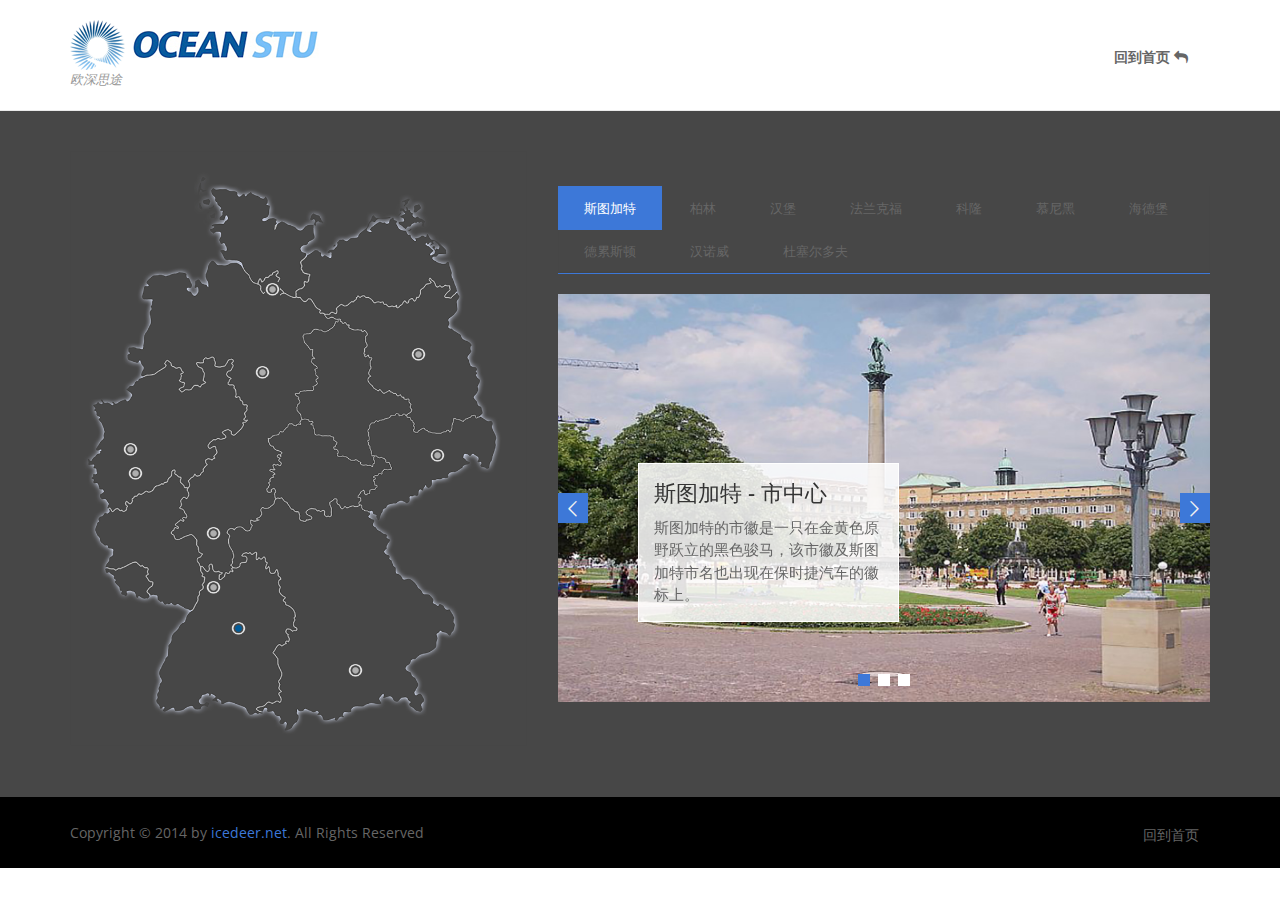
==== page-iceland.html @ 7af981dd "add italy and france" ====
<!DOCTYPE html>
<!--[if IE 9]> <html lang="en" class="ie9"> <![endif]-->
<!--[if !IE]><!-->
<html lang="en">
<!--<![endif]-->
	<head>
		<meta charset="utf-8">
		<title>欧深思途</title>
		<meta name="description" content="欧深思途">
		<meta name="author" content="Li, Yuan">

		<!-- Mobile Meta -->
		<meta name="viewport" content="width=device-width, initial-scale=1.0">

		<!-- Favicon -->
		<link rel="shortcut icon" href="images/favicon.ico">

		<!-- Web Fonts -->
		<link href='http://fonts.googleapis.com/css?family=Open+Sans:400italic,700italic,400,700,300&amp;subset=latin,latin-ext' rel='stylesheet' type='text/css'>
		<link href='http://fonts.googleapis.com/css?family=PT+Serif' rel='stylesheet' type='text/css'>

		<!-- Bootstrap core CSS -->
		<link href="bootstrap/css/bootstrap.css" rel="stylesheet">

		<!-- Font Awesome CSS -->
		<link href="fonts/font-awesome/css/font-awesome.css" rel="stylesheet">

		<!-- Fontello CSS -->
		<link href="fonts/fontello/css/fontello.css" rel="stylesheet">

		<!-- Plugins -->
		<link href="plugins/rs-plugin/css/settings.css" media="screen" rel="stylesheet">
		<link href="plugins/rs-plugin/css/extralayers.css" media="screen" rel="stylesheet">
		<link href="plugins/magnific-popup/magnific-popup.css" rel="stylesheet">
		<link href="css/animations.css" rel="stylesheet">
		<link href="plugins/owl-carousel/owl.carousel.css" rel="stylesheet">

		<!-- iDea core CSS file -->
		<link href="css/style.css" rel="stylesheet">

		<!-- Color Scheme (In order to change the color scheme, replace the red.css with the color scheme that you prefer)-->
		<link href="css/skins/blue.css" rel="stylesheet">

		<!-- Custom css --> 
		<link href="css/custom.css" rel="stylesheet">
	</head>

	<!-- body classes: 
			"boxed": boxed layout mode e.g. <body class="boxed">
			"pattern-1 ... pattern-9": background patterns for boxed layout mode e.g. <body class="boxed pattern-1"> 
	-->
	<body class="front">
		<!-- scrollToTop -->
		<!-- ================ -->
		<div class="scrollToTop"><i class="icon-up-open-big"></i></div>
		<!-- page wrapper start -->
		<!-- ================ -->
		<div class="page-wrapper">
			<!-- header start (remove fixed class from header in order to disable fixed navigation mode) -->
			<!-- ================ --> 
			<header class="header fixed clearfix">
				<div class="container">
					<div class="row">
						<div class="col-md-3">
							<!-- header-left start -->
							<!-- ================ -->
							<div class="header-left clearfix">
								<!-- logo -->
								<div class="logo">
									<a href="index.html"><img id="logo" src="images/logo.png" alt="iDea"></a>
								</div>
								<!-- name-and-slogan -->
								<div class="site-slogan">
									欧深思途
								</div>
							</div>
							<!-- header-left end -->
						</div>
						<div class="col-md-9">
							<!-- header-right start -->
							<!-- ================ -->
							<div class="header-right clearfix">
								<!-- main-navigation start -->
								<!-- ================ -->
								<div class="main-navigation animated">
									<!-- navbar start -->
									<!-- ================ -->
									<nav class="navbar navbar-default" role="navigation">
										<div class="container-fluid">
											<!-- Toggle get grouped for better mobile display -->
											<div class="navbar-header">
												<button type="button" class="navbar-toggle" data-toggle="collapse" data-target="#navbar-collapse-1">
													<span class="sr-only">Toggle navigation</span>
													<span class="icon-bar"></span>
													<span class="icon-bar"></span>
													<span class="icon-bar"></span>
												</button>
											</div>
											<!-- Collect the nav links, forms, and other content for toggling -->
											<div class="collapse navbar-collapse scrollspy smooth-scroll" id="navbar-collapse-1">
												<ul class="nav navbar-nav navbar-right">
													<li><a href="index.html">回到首页 <i class="fa fa-mail-reply"></i></a></li>
												</ul>
											</div>
										</div>
									</nav>
									<!-- navbar end -->
								</div>
								<!-- main-navigation end -->
							</div>
							<!-- header-right end -->
						</div>
					</div>
				</div>
			</header>

			<section class="main-container second-page-body">
				<div class="container">
					<div class="row">

						<div class="main col-md-5">
							<div class="deutschland-map-container">
								<div class="stuttgart"><a href="#" data-toggle="tooltip" data-placement="right" title="斯图加特"><img src="images/point_gray.jpg"></a></div>
								<div class="berlin"><a href="#" data-toggle="tooltip" data-placement="right" title="柏林"><img src="images/point_gray.jpg"></a></div>
								<div class="hamburg"><a href="#" data-toggle="tooltip" data-placement="right" title="汉堡"><img src="images/point_gray.jpg"></a></div>
								<div class="frankfurt"><a href="#" data-toggle="tooltip" data-placement="right" title="法兰克福"><img src="images/point_gray.jpg"></a></div>
								<div class="koeln"><a href="#" data-toggle="tooltip" data-placement="right" title="科隆"><img src="images/point_gray.jpg"></a></div>
								<div class="muenchen"><a href="#" data-toggle="tooltip" data-placement="right" title="慕尼黑"><img src="images/point_gray.jpg"></a></div>
								<div class="heidelberg"><a href="#" data-toggle="tooltip" data-placement="right" title="海德堡"><img src="images/point_gray.jpg"></a></div>
								<div class="dresden"><a href="#" data-toggle="tooltip" data-placement="right" title="德累斯顿"><img src="images/point_gray.jpg"></a></div>
								<div class="hanover"><a href="#" data-toggle="tooltip" data-placement="right" title="汉诺威"><img src="images/point_gray.jpg"></a></div>
								<div class="duesseldorf"><a href="#" data-toggle="tooltip" data-placement="right" title="杜塞尔多夫"><img src="images/point_gray.jpg"></a></div>
								<img src="images/deutschland-background.png" alt="background"></img>
							</div>
						</div>

						<div class="main col-md-7">
						<!-- tabs start -->

							<div class="tabs-style-2 space-top">
								<!-- Nav tabs -->
								<ul class="nav nav-tabs" role="tablist" id="tab_list">
									<li class="active"><a href="#stuttgart_tab" role="tab" data-toggle="tab">斯图加特</a></li>
									<li><a href="#berlin_tab" role="tab" data-toggle="tab">柏林</a></li>
									<li><a href="#hamburg_tab" role="tab" data-toggle="tab">汉堡</a></li>
									<li><a href="#frankfurt_tab" role="tab" data-toggle="tab">法兰克福</a></li>
									<li><a href="#koeln_tab" role="tab" data-toggle="tab">科隆</a></li>
									<li><a href="#muenchen_tab" role="tab" data-toggle="tab">慕尼黑</a></li>
									<li><a href="#heidelberg_tab" role="tab" data-toggle="tab">海德堡</a></li>
									<li><a href="#dresden_tab" role="tab" data-toggle="tab">德累斯顿</a></li>
									<li><a href="#hanover_tab" role="tab" data-toggle="tab">汉诺威</a></li>
									<li><a href="#duesseldorf_tab" role="tab" data-toggle="tab">杜塞尔多夫</a></li>
								</ul>
								<!-- Tab panes -->
								<div class="tab-content">
									<div class="tab-pane fade in active" id="stuttgart_tab">
										<div class="owl-carousel content-slider-with-controls-autoplay">
											<div class="overlay-container">
												<img src="images/stuttgart1.jpg" alt="">
												<div class="caption">
													<h3 class="title">斯图加特 - 市中心</h3>
													斯图加特的市徽是一只在金黄色原野跃立的黑色骏马，该市徽及斯图加特市名也出现在保时捷汽车的徽标上。
												</div>
											</div>
											<div class="overlay-container">
												<img src="images/stuttgart2.jpg" alt="">
												<div class="caption">
													<h3 class="title">斯图加特 - 王宫广场</h3>
													斯图加特地区拥有德国范围内最密集的科学，理论，及调研机构。全德约11%的科研成果均出自这里，由此带来的利润每年达43亿欧元。共有6座夫琅禾费研究所、两座马克思-普朗克研究所、两座大学以及一座媒体学院等（斯图加特大学、霍恩海姆大学及斯图加特媒体学院），和别的科研机构坐落在这里。
												</div>
											</div>
											<div class="overlay-container">
												<img src="images/stuttgart3.jpg" alt="">
												<div class="caption">
													<h3 class="title">斯图加特 - 孤独宫殿</h3>
													斯图加特的文化生活很有名，特别是斯图加特国家剧院和州立绘画馆（Staatsgalerie）。斯图加特国家剧院包括一个歌剧院和3个小剧院，表演歌剧、芭蕾舞、话剧和音乐会。
												</div>
											</div>
										</div>
									</div>
									<div class="tab-pane fade" id="berlin_tab">
										<div class="owl-carousel content-slider-with-controls-autoplay">
											<div class="overlay-container">
												<img src="images/berlin1.jpg" alt="">
												<div class="caption">
													<h3 class="title">柏林 - 夏洛滕堡宫</h3>
													夏洛滕堡宫最初名为“Lietzenburg”，为意大利巴洛克式风格，由勃兰登堡选帝侯腓特烈三世的妻子索菲·夏洛特委托建筑师Arnold Nering设计。
												</div>
											</div>
											<div class="overlay-container">
												<img src="images/berlin2.jpg" alt="">
												<div class="caption">
													<h3 class="title">柏林 - 柏林大教堂</h3>
													柏林大教堂（德语：Berliner Dom）是德国柏林的一座基督教路德宗教堂，位于柏林市区博物馆岛的东部，曾是德意志帝国霍亨索伦王朝的宫廷教堂。
												</div>
											</div>
											<div class="overlay-container">
												<img src="images/berlin3.jpg" alt="">
												<div class="caption">
													<h3 class="title">柏林 - 德国国会大厦</h3>
													德国国会大厦 (官方名称为“帝国国会大厦大会场”，德语：Plenarbereich Reichstagsgebäude) 是位于德国首都柏林米特区的一座建筑。1894至1933年间首先是德意志帝国的帝国议会，后来在魏玛共和国时期是共和国议会的议会会址。
												</div>
											</div>
										</div>
									</div>
									<div class="tab-pane fade" id="hamburg_tab">
										<div class="owl-carousel content-slider-with-controls-autoplay">
											<div class="overlay-container">
												<img src="images/hamburg1.jpg" alt="">
												<div class="caption">
													<h3 class="title">汉堡</h3>
													汉堡位于易北河与比勒河的入海口处，距离北海有110多公里。这天然的港口延伸到整个宽阔的易北河，港口主要分布在南岸，对面是城区圣保利和阿通纳。
												</div>
											</div>
											<div class="overlay-container">
												<img src="images/hamburg2.jpg" alt="">
												<div class="caption">
													<h3 class="title">汉堡</h3>
													汉堡港是德国第一大港、欧洲第二大港。汉堡港的主要集装箱码头运营商为Eurogate与HHLA。
												</div>
											</div>
											<div class="overlay-container">
												<img src="images/hamburg3.jpg" alt="">
												<div class="caption">
													<h3 class="title">汉堡</h3>
													汉堡建筑主要使用砖作为基本材料，而今天则主要以钢和玻璃作为主要材料。经过第二次世界大战之后汉堡城市几乎化为废墟，虽然经历了战后几十年的城市建设，今天在汉堡仍然能够找到许多旧建筑的遗迹。
												</div>
											</div>
										</div>
									</div>
									<div class="tab-pane fade" id="frankfurt_tab">
										<div class="owl-carousel content-slider-with-controls-autoplay">
											<div class="overlay-container">
												<img src="images/frankfurt1.jpg" alt="">
												<div class="caption">
													<h3 class="title">法兰克福</h3>
													法兰克福（德语：Frankfurt），正式全名为美茵河畔法兰克福（Frankfurt am Main），以便与位于德国东部的奥得河畔法兰克福（Frankfurt an der Oder）区别。法兰克福位于德国西部的黑森州，是莱茵水系美茵河岸的大城，也是德国中部与西南各州人口最多的城市。
												</div>
											</div>
											<div class="overlay-container">
												<img src="images/frankfurt2.jpg" alt="">
												<div class="caption">
													<h3 class="title">法兰克福 - 大教堂</h3>
													法兰克福大教堂（或称皇帝大教堂），正式全称为“圣·巴尔多禄茂 - 皇帝大教堂”（德语：Kaiserdom St. Bartholomäus）是德国城市法兰克福最重要的天主教堂，兴建于1250到1514年间的墨洛温王朝时代，属于哥特式建筑风格。
												</div>
											</div>
											<div class="overlay-container">
												<img src="images/frankfurt3.jpg" alt="">
												<div class="caption">
													<h3 class="title">法兰克福 - 罗马广场</h3>
													罗马广场（Römerberg）是自中世纪以来法兰克福的市政厅广场，法兰克福老城的中心。位于美茵河铁桥以北，西侧为市政厅，南侧为老尼可拉教堂，东面200米外就是该市的发源地法兰克福主教座堂。
												</div>
											</div>
										</div>
									</div>
									<div class="tab-pane fade" id="koeln_tab">
										<div class="owl-carousel content-slider-with-controls-autoplay">
											<div class="overlay-container">
												<img src="images/koeln1.jpg" alt="">
												<div class="caption">
													<h3 class="title">科隆</h3>
													科隆（德语：Köln，1919年前德语也拼写为Cöln），是德国第四大城市，是北威州最大的城市，亦是德国内陆最重要的港口之一，莱茵地区的经济文化和历史中心。
												</div>
											</div>
											<div class="overlay-container">
												<img src="images/koeln2.jpg" alt="">
												<div class="caption">
													<h3 class="title">科隆</h3>
													科隆是德国最古老的大城市，它建城于罗马时代，当时的名字为“克劳蒂亚·阿格里皮娜的殖民地”（Colonia Claudia Ara Agrippinensium），这个名字来自于罗马皇后小阿格里皮娜，她是在莱茵河畔诞生的。公元50年当时的居民点被提升为城市，成为罗马帝国下日尔曼尼亚省的省会。
												</div>
											</div>
											<div class="overlay-container">
												<img src="images/koeln3.jpg" alt="">
												<div class="caption">
													<h3 class="title">科隆</h3>
													科隆主教座堂（Kölner Dom，全名Hohe Domkirche St. Peter und Maria），是位于德国科隆的一座天主教主教座堂，它是科隆市毫无争议的标志性建筑物。157米高的钟楼使得它成为德国第二（仅次于乌尔姆市的乌尔姆主教座堂）、世界第三高的教堂.
												</div>
											</div>
										</div>
									</div>
									<div class="tab-pane fade" id="muenchen_tab">
										<div class="owl-carousel content-slider-with-controls-autoplay">
											<div class="overlay-container">
												<img src="images/muenchen1.jpg" alt="">
												<div class="caption">
													<h3 class="title">慕尼黑</h3>
													慕尼黑（德文：München），也称明兴，是德国巴伐利亚州的首府。2010年人口为130万，是德国南部第一大城，全德国第三大城市（仅次于柏林和汉堡）；都会区人口达到270万。
												</div>
											</div>
											<div class="overlay-container">
												<img src="images/muenchen2.jpg" alt="">
												<div class="caption">
													<h3 class="title">慕尼黑</h3>
													慕尼黑在所有德国城市中经济实力最为强大，在德国的3个百万以上人口城市中失业率最低（5.6 %，另2个城市是柏林和汉堡）。该市也是德国南部的经济中心
												</div>
											</div>
											<div class="overlay-container">
												<img src="images/muenchen3.jpg" alt="">
												<div class="caption">
													<h3 class="title">慕尼黑</h3>
													慕尼黑是欧洲主要的文化中心之一，也是理查德·施特劳斯、卡尔·奥尔夫等许多杰出作曲家活动的领地。
												</div>
											</div>
										</div>
									</div>
									<div class="tab-pane fade" id="heidelberg_tab">
										<div class="owl-carousel content-slider-with-controls-autoplay">
											<div class="overlay-container">
												<img src="images/heidelberg1.jpg" alt="">
												<div class="caption">
													<h3 class="title">海德堡</h3>
													海德堡（Heidelberg）是德国巴登-符腾堡州的城市，位于斯图加特和法兰克福之间。2002年城市方圆109平方千米内有人口140,000。
												</div>
											</div>
											<div class="overlay-container">
												<img src="images/heidelberg2.jpg" alt="">
												<div class="caption">
													<h3 class="title">海德堡</h3>
													海德堡是一个充满活力的传统和现代混合体。过去它曾是科学和艺术的中心，如今的海德堡延续传统，在城市内和城市附近建有许多研究中心。
												</div>
											</div>
										</div>
									</div>
									<div class="tab-pane fade" id="dresden_tab">
										<div class="owl-carousel content-slider-with-controls-autoplay">
											<div class="overlay-container">
												<img src="images/dresden1.jpg" alt="">
												<div class="caption">
													<h3 class="title">德累斯顿</h3>
													德累斯顿（德语：Dresden；意为河边森林的人们，是德国萨克森自由州的首府，德国东部重要的文化、政治和经济中心。它位于德国的东南方，易北河谷地，南面离捷克边界仅30公里，距捷克首都布拉格150公里，北面距离德国首都柏林200公里，离西北方萨克森州另一个大城市莱比锡100公里。
												</div>
											</div>
											<div class="overlay-container">
												<img src="images/dresden2.jpg" alt="">
												<div class="caption">
													<h3 class="title">德累斯顿</h3>
													由于地处狭窄的河谷，德累斯顿的气候类似于德国南部，比德国东部大部分地方温暖。2002年德累斯顿列为欧洲绿化最好的大城市：三分之一地区被森林覆盖。“大花园”（Großer Garten）是该市最大的城市公园。
												</div>
											</div>
											<div class="overlay-container">
												<img src="images/dresden3.jpg" alt="">
												<div class="caption">
													<h3 class="title">德累斯顿</h3>
													历史上曾经有60年的时间，德累斯顿都会区（含附近郊区）是仅次于柏林、汉堡和科隆的德国第四大都市区。
												</div>
											</div>
										</div>
									</div>
									<div class="tab-pane fade" id="hanover_tab">
										<div class="owl-carousel content-slider-with-controls-autoplay">
											<div class="overlay-container">
												<img src="images/hanover1.jpg" alt="">
												<div class="caption">
													<h3 class="title">汉诺威</h3>
													汉诺威（德语：Hannover）位于莱纳河畔，德国下萨克森州的首府，位于北德平原和中德山地的相交处，既处于德国南北和东西铁路干线的交叉口，又濒临中德运河，是个水陆辐辏的交通枢纽。汉诺威是工业制造业高度发达的城市，是德国的汽车、机械、电子等产业中心。
												</div>
											</div>
										</div>
									</div>
									<div class="tab-pane fade" id="duesseldorf_tab">
										<div class="owl-carousel content-slider-with-controls-autoplay">
											<div class="overlay-container">
												<img src="images/duesseldorf1.jpg" alt="">
												<div class="caption">
													<h3 class="title">杜塞尔多夫</h3>
													杜塞尔多夫（德语：Düsseldorf），是德国北莱茵-威斯特法伦州首府，位于莱茵河畔。杜塞尔多夫市区人口约58万人，是德国广告、服装和通讯业的重要城市。
												</div>
											</div>
											<div class="overlay-container">
												<img src="images/duesseldorf2.jpg" alt="">
												<div class="caption">
													<h3 class="title">杜塞尔多夫</h3>
													杜塞尔多夫是德国重要的广告、服装和通讯业中心。德国四大通讯公司中，沃达丰和E-Plus都位于杜塞尔多夫，导致杜塞尔多夫于德国手机市场居于领导地位。
												</div>
											</div>
											<div class="overlay-container">
												<img src="images/duesseldorf3.jpg" alt="">
												<div class="caption">
													<h3 class="title">杜塞尔多夫</h3>
													当罗马帝国正向整个欧洲巩固其地位之时，一些日耳曼族群定居在莱茵河东岸沼泽之地[9]。到了七至八世纪时，已经有耕作和捕鱼为生的部落在杜塞尔河流入莱茵河之处出现，杜塞尔多夫就此开始发展。
												</div>
											</div>
										</div>
									</div>
								</div>
							</div>
							<!-- tabs end -->
							
						</div>
					</div>
				</div>
			</section>
			<!-- header end -->
			
			<footer>
				<!-- .subfooter start -->
				<!-- ================ -->
				<div class="subfooter">
					<div class="container">
						<div class="row">
							<div class="col-md-6">
								<p>Copyright © 2014 by <a target="_blank" href="http://www.icedeer.net">icedeer.net</a>. All Rights Reserved</p>
							</div>
							<div class="col-md-6">
								<nav class="navbar navbar-default" role="navigation">
									<!-- Toggle get grouped for better mobile display -->
									<div class="navbar-header">
										<button type="button" class="navbar-toggle" data-toggle="collapse" data-target="#navbar-collapse-2">
											<span class="sr-only">Toggle navigation</span>
											<span class="icon-bar"></span>
											<span class="icon-bar"></span>
											<span class="icon-bar"></span>
										</button>
									</div>   
									<div class="collapse navbar-collapse" id="navbar-collapse-2">
										<ul class="nav navbar-nav">
											<li><a href="index.html">回到首页</a></li>
										</ul>
									</div>
								</nav>
							</div>
						</div>
					</div>
				</div>
				<!-- .subfooter end -->

			</footer>
			<!-- footer end -->
		</div>
		<!-- page-wrapper end -->

		<!-- JavaScript files placed at the end of the document so the pages load faster
		================================================== -->
		<!-- Jquery and Bootstap core js files -->
		<script type="text/javascript" src="plugins/jquery.min.js"></script>
		<script type="text/javascript" src="plugins/jquery.transit.min.js"></script>
		<script type="text/javascript" src="bootstrap/js/bootstrap.min.js"></script>

		<!-- Modernizr javascript -->
		<script type="text/javascript" src="plugins/modernizr.js"></script>

		<!-- jQuery REVOLUTION Slider  -->
		<script type="text/javascript" src="plugins/rs-plugin/js/jquery.themepunch.tools.min.js"></script>
		<script type="text/javascript" src="plugins/rs-plugin/js/jquery.themepunch.revolution.min.js"></script>

		<!-- Isotope javascript -->
		<script type="text/javascript" src="plugins/isotope/isotope.pkgd.min.js"></script>

		<!-- Owl carousel javascript -->
		<script type="text/javascript" src="plugins/owl-carousel/owl.carousel.js"></script>

		<!-- Magnific Popup javascript -->
		<script type="text/javascript" src="plugins/magnific-popup/jquery.magnific-popup.min.js"></script>

		<!-- Appear javascript -->
		<script type="text/javascript" src="plugins/jquery.appear.js"></script>

		<!-- Count To javascript -->
		<script type="text/javascript" src="plugins/jquery.countTo.js"></script>

		<!-- Parallax javascript -->
		<script src="plugins/jquery.parallax-1.1.3.js"></script>

		<!-- Contact form -->
		<script src="plugins/jquery.validate.js"></script>

		<!-- Initialization of Plugins -->
		<script type="text/javascript" src="js/template.js"></script>

		<!-- Custom Scripts -->
		<script type="text/javascript" src="js/custom_second.js"></script>

	</body>
</html>
---- fonts/fontello/css/fontello.css ----
@font-face {
  font-family: 'fontello';
  src: url('../font/fontello.eot?705405');
  src: url('../font/fontello.eot?705405#iefix') format('embedded-opentype'),
       url('../font/fontello.woff?705405') format('woff'),
       url('../font/fontello.ttf?705405') format('truetype'),
       url('../font/fontello.svg?705405#fontello') format('svg');
  font-weight: normal;
  font-style: normal;
}
/* Chrome hack: SVG is rendered more smooth in Windozze. 100% magic, uncomment if you need it. */
/* Note, that will break hinting! In other OS-es font will be not as sharp as it could be */
/*
@media screen and (-webkit-min-device-pixel-ratio:0) {
  @font-face {
    font-family: 'fontello';
    src: url('../font/fontello.svg?705405#fontello') format('svg');
  }
}
*/
 
 [class^="icon-"]:before, [class*=" icon-"]:before {
  font-family: "fontello";
  font-style: normal;
  font-weight: normal;
  speak: none;
 
  display: inline-block;
  text-decoration: inherit;
  width: 1em;
  margin-right: .2em;
  text-align: center;
  /* opacity: .8; */
 
  /* For safety - reset parent styles, that can break glyph codes*/
  font-variant: normal;
  text-transform: none;
     
  /* fix buttons height, for twitter bootstrap */
  line-height: 1em;
 
  /* Animation center compensation - margins should be symmetric */
  /* remove if not needed */
  margin-left: .2em;
 
  /* you can be more comfortable with increased icons size */
  /* font-size: 120%; */
 
  /* Uncomment for 3D effect */
  /* text-shadow: 1px 1px 1px rgba(127, 127, 127, 0.3); */
}
 
.icon-note:before { content: '\e800'; } /* '' */
.icon-note-beamed:before { content: '\e801'; } /* '' */
.icon-music:before { content: '\e802'; } /* '' */
.icon-left-open-mini:before { content: '\e803'; } /* '' */
.icon-search:before { content: '\e804'; } /* '' */
.icon-flashlight:before { content: '\e805'; } /* '' */
.icon-mail:before { content: '\e806'; } /* '' */
.icon-heart:before { content: '\e807'; } /* '' */
.icon-heart-empty:before { content: '\e808'; } /* '' */
.icon-star:before { content: '\e809'; } /* '' */
.icon-star-empty:before { content: '\e80a'; } /* '' */
.icon-user:before { content: '\e80b'; } /* '' */
.icon-users:before { content: '\e80c'; } /* '' */
.icon-user-add:before { content: '\e80d'; } /* '' */
.icon-video:before { content: '\e80e'; } /* '' */
.icon-picture:before { content: '\e80f'; } /* '' */
.icon-camera:before { content: '\e810'; } /* '' */
.icon-layout:before { content: '\e811'; } /* '' */
.icon-menu:before { content: '\e812'; } /* '' */
.icon-check:before { content: '\e813'; } /* '' */
.icon-cancel:before { content: '\e814'; } /* '' */
.icon-cancel-circled:before { content: '\e815'; } /* '' */
.icon-cancel-squared:before { content: '\e816'; } /* '' */
.icon-plus:before { content: '\e817'; } /* '' */
.icon-plus-circled:before { content: '\e818'; } /* '' */
.icon-plus-squared:before { content: '\e819'; } /* '' */
.icon-minus:before { content: '\e81a'; } /* '' */
.icon-minus-circled:before { content: '\e81b'; } /* '' */
.icon-minus-squared:before { content: '\e81c'; } /* '' */
.icon-help:before { content: '\e81d'; } /* '' */
.icon-help-circled:before { content: '\e81e'; } /* '' */
.icon-info:before { content: '\e81f'; } /* '' */
.icon-info-circled:before { content: '\e820'; } /* '' */
.icon-back:before { content: '\e821'; } /* '' */
.icon-home:before { content: '\e822'; } /* '' */
.icon-link:before { content: '\e823'; } /* '' */
.icon-attach:before { content: '\e824'; } /* '' */
.icon-lock:before { content: '\e825'; } /* '' */
.icon-lock-open:before { content: '\e826'; } /* '' */
.icon-eye:before { content: '\e827'; } /* '' */
.icon-tag:before { content: '\e828'; } /* '' */
.icon-bookmark:before { content: '\e829'; } /* '' */
.icon-bookmarks:before { content: '\e82a'; } /* '' */
.icon-flag:before { content: '\e82b'; } /* '' */
.icon-thumbs-up:before { content: '\e82c'; } /* '' */
.icon-thumbs-down:before { content: '\e82d'; } /* '' */
.icon-download:before { content: '\e82e'; } /* '' */
.icon-upload:before { content: '\e82f'; } /* '' */
.icon-upload-cloud:before { content: '\e830'; } /* '' */
.icon-reply:before { content: '\e831'; } /* '' */
.icon-reply-all:before { content: '\e832'; } /* '' */
.icon-forward:before { content: '\e833'; } /* '' */
.icon-quote:before { content: '\e834'; } /* '' */
.icon-code:before { content: '\e835'; } /* '' */
.icon-export:before { content: '\e836'; } /* '' */
.icon-pencil:before { content: '\e837'; } /* '' */
.icon-feather:before { content: '\e838'; } /* '' */
.icon-print:before { content: '\e839'; } /* '' */
.icon-retweet:before { content: '\e83a'; } /* '' */
.icon-keyboard:before { content: '\e83b'; } /* '' */
.icon-comment:before { content: '\e83c'; } /* '' */
.icon-chat:before { content: '\e83d'; } /* '' */
.icon-bell:before { content: '\e83e'; } /* '' */
.icon-attention:before { content: '\e83f'; } /* '' */
.icon-alert:before { content: '\e840'; } /* '' */
.icon-vcard:before { content: '\e841'; } /* '' */
.icon-address:before { content: '\e842'; } /* '' */
.icon-location:before { content: '\e843'; } /* '' */
.icon-map:before { content: '\e844'; } /* '' */
.icon-direction:before { content: '\e845'; } /* '' */
.icon-compass:before { content: '\e846'; } /* '' */
.icon-cup:before { content: '\e847'; } /* '' */
.icon-trash:before { content: '\e848'; } /* '' */
.icon-doc:before { content: '\e849'; } /* '' */
.icon-docs:before { content: '\e84a'; } /* '' */
.icon-doc-landscape:before { content: '\e84b'; } /* '' */
.icon-doc-text:before { content: '\e84c'; } /* '' */
.icon-doc-text-inv:before { content: '\e84d'; } /* '' */
.icon-newspaper:before { content: '\e84e'; } /* '' */
.icon-book-open:before { content: '\e84f'; } /* '' */
.icon-book:before { content: '\e850'; } /* '' */
.icon-folder:before { content: '\e851'; } /* '' */
.icon-archive:before { content: '\e852'; } /* '' */
.icon-box:before { content: '\e853'; } /* '' */
.icon-rss:before { content: '\e854'; } /* '' */
.icon-phone:before { content: '\e855'; } /* '' */
.icon-cog:before { content: '\e856'; } /* '' */
.icon-tools:before { content: '\e857'; } /* '' */
.icon-share:before { content: '\e858'; } /* '' */
.icon-shareable:before { content: '\e859'; } /* '' */
.icon-basket:before { content: '\e85a'; } /* '' */
.icon-bag:before { content: '\e85b'; } /* '' */
.icon-calendar:before { content: '\e85c'; } /* '' */
.icon-login:before { content: '\e85d'; } /* '' */
.icon-logout:before { content: '\e85e'; } /* '' */
.icon-mic:before { content: '\e85f'; } /* '' */
.icon-mute:before { content: '\e860'; } /* '' */
.icon-sound:before { content: '\e861'; } /* '' */
.icon-volume:before { content: '\e862'; } /* '' */
.icon-clock:before { content: '\e863'; } /* '' */
.icon-hourglass:before { content: '\e864'; } /* '' */
.icon-lamp:before { content: '\e865'; } /* '' */
.icon-light-down:before { content: '\e866'; } /* '' */
.icon-light-up:before { content: '\e867'; } /* '' */
.icon-adjust:before { content: '\e868'; } /* '' */
.icon-block:before { content: '\e869'; } /* '' */
.icon-resize-full:before { content: '\e86a'; } /* '' */
.icon-resize-small:before { content: '\e86b'; } /* '' */
.icon-popup:before { content: '\e86c'; } /* '' */
.icon-publish:before { content: '\e86d'; } /* '' */
.icon-window:before { content: '\e86e'; } /* '' */
.icon-arrow-combo:before { content: '\e86f'; } /* '' */
.icon-down-circled:before { content: '\e870'; } /* '' */
.icon-left-circled:before { content: '\e871'; } /* '' */
.icon-right-circled:before { content: '\e872'; } /* '' */
.icon-up-circled:before { content: '\e873'; } /* '' */
.icon-down-open:before { content: '\e874'; } /* '' */
.icon-left-open:before { content: '\e875'; } /* '' */
.icon-right-open:before { content: '\e876'; } /* '' */
.icon-up-open:before { content: '\e877'; } /* '' */
.icon-down-open-mini:before { content: '\e878'; } /* '' */
.icon-right-open-mini:before { content: '\e879'; } /* '' */
.icon-up-open-mini:before { content: '\e87a'; } /* '' */
.icon-down-open-big:before { content: '\e87b'; } /* '' */
.icon-left-open-big:before { content: '\e87c'; } /* '' */
.icon-right-open-big:before { content: '\e87d'; } /* '' */
.icon-up-open-big:before { content: '\e87e'; } /* '' */
.icon-down:before { content: '\e87f'; } /* '' */
.icon-left:before { content: '\e880'; } /* '' */
.icon-right:before { content: '\e881'; } /* '' */
.icon-up:before { content: '\e882'; } /* '' */
.icon-down-dir:before { content: '\e883'; } /* '' */
.icon-left-dir:before { content: '\e884'; } /* '' */
.icon-right-dir:before { content: '\e885'; } /* '' */
.icon-up-dir:before { content: '\e886'; } /* '' */
.icon-down-bold:before { content: '\e887'; } /* '' */
.icon-left-bold:before { content: '\e888'; } /* '' */
.icon-right-bold:before { content: '\e889'; } /* '' */
.icon-up-bold:before { content: '\e88a'; } /* '' */
.icon-down-thin:before { content: '\e88b'; } /* '' */
.icon-left-thin:before { content: '\e88c'; } /* '' */
.icon-right-thin:before { content: '\e88d'; } /* '' */
.icon-up-thin:before { content: '\e88e'; } /* '' */
.icon-ccw:before { content: '\e88f'; } /* '' */
.icon-cw:before { content: '\e890'; } /* '' */
.icon-arrows-ccw:before { content: '\e891'; } /* '' */
.icon-level-down:before { content: '\e892'; } /* '' */
.icon-level-up:before { content: '\e893'; } /* '' */
.icon-shuffle:before { content: '\e894'; } /* '' */
.icon-loop:before { content: '\e895'; } /* '' */
.icon-switch:before { content: '\e896'; } /* '' */
.icon-play:before { content: '\e897'; } /* '' */
.icon-stop:before { content: '\e898'; } /* '' */
.icon-pause:before { content: '\e899'; } /* '' */
.icon-record:before { content: '\e89a'; } /* '' */
.icon-to-end:before { content: '\e89b'; } /* '' */
.icon-to-start:before { content: '\e89c'; } /* '' */
.icon-fast-forward:before { content: '\e89d'; } /* '' */
.icon-fast-backward:before { content: '\e89e'; } /* '' */
.icon-progress-0:before { content: '\e89f'; } /* '' */
.icon-progress-1:before { content: '\e8a0'; } /* '' */
.icon-progress-2:before { content: '\e8a1'; } /* '' */
.icon-progress-3:before { content: '\e8a2'; } /* '' */
.icon-target:before { content: '\e8a3'; } /* '' */
.icon-palette:before { content: '\e8a4'; } /* '' */
.icon-list:before { content: '\e8a5'; } /* '' */
.icon-list-add:before { content: '\e8a6'; } /* '' */
.icon-signal:before { content: '\e8a7'; } /* '' */
.icon-trophy:before { content: '\e8a8'; } /* '' */
.icon-battery:before { content: '\e8a9'; } /* '' */
.icon-back-in-time:before { content: '\e8aa'; } /* '' */
.icon-monitor:before { content: '\e8ab'; } /* '' */
.icon-mobile:before { content: '\e8ac'; } /* '' */
.icon-network:before { content: '\e8ad'; } /* '' */
.icon-cd:before { content: '\e8ae'; } /* '' */
.icon-inbox:before { content: '\e8af'; } /* '' */
.icon-install:before { content: '\e8b0'; } /* '' */
.icon-globe:before { content: '\e8b1'; } /* '' */
.icon-cloud:before { content: '\e8b2'; } /* '' */
.icon-cloud-thunder:before { content: '\e8b3'; } /* '' */
.icon-flash:before { content: '\e8b4'; } /* '' */
.icon-moon:before { content: '\e8b5'; } /* '' */
.icon-flight:before { content: '\e8b6'; } /* '' */
.icon-paper-plane:before { content: '\e8b7'; } /* '' */
.icon-leaf:before { content: '\e8b8'; } /* '' */
.icon-lifebuoy:before { content: '\e8b9'; } /* '' */
.icon-mouse:before { content: '\e8ba'; } /* '' */
.icon-briefcase:before { content: '\e8bb'; } /* '' */
.icon-suitcase:before { content: '\e8bc'; } /* '' */
.icon-dot:before { content: '\e8bd'; } /* '' */
.icon-dot-2:before { content: '\e8be'; } /* '' */
.icon-dot-3:before { content: '\e8bf'; } /* '' */
.icon-brush:before { content: '\e8c0'; } /* '' */
.icon-magnet:before { content: '\e8c1'; } /* '' */
.icon-infinity:before { content: '\e8c2'; } /* '' */
.icon-erase:before { content: '\e8c3'; } /* '' */
.icon-chart-pie:before { content: '\e8c4'; } /* '' */
.icon-chart-line:before { content: '\e8c5'; } /* '' */
.icon-chart-bar:before { content: '\e8c6'; } /* '' */
.icon-chart-area:before { content: '\e8c7'; } /* '' */
.icon-tape:before { content: '\e8c8'; } /* '' */
.icon-graduation-cap:before { content: '\e8c9'; } /* '' */
.icon-language:before { content: '\e8ca'; } /* '' */
.icon-ticket:before { content: '\e8cb'; } /* '' */
.icon-water:before { content: '\e8cc'; } /* '' */
.icon-droplet:before { content: '\e8cd'; } /* '' */
.icon-air:before { content: '\e8ce'; } /* '' */
.icon-credit-card:before { content: '\e8cf'; } /* '' */
.icon-floppy:before { content: '\e8d0'; } /* '' */
.icon-clipboard:before { content: '\e8d1'; } /* '' */
.icon-megaphone:before { content: '\e8d2'; } /* '' */
.icon-database:before { content: '\e8d3'; } /* '' */
.icon-drive:before { content: '\e8d4'; } /* '' */
.icon-bucket:before { content: '\e8d5'; } /* '' */
.icon-thermometer:before { content: '\e8d6'; } /* '' */
.icon-key:before { content: '\e8d7'; } /* '' */
.icon-flow-cascade:before { content: '\e8d8'; } /* '' */
.icon-flow-branch:before { content: '\e8d9'; } /* '' */
.icon-flow-tree:before { content: '\e8da'; } /* '' */
.icon-flow-line:before { content: '\e8db'; } /* '' */
.icon-flow-parallel:before { content: '\e8dc'; } /* '' */
.icon-rocket:before { content: '\e8dd'; } /* '' */
.icon-gauge:before { content: '\e8de'; } /* '' */
.icon-traffic-cone:before { content: '\e8df'; } /* '' */
.icon-cc:before { content: '\e8e0'; } /* '' */
.icon-cc-by:before { content: '\e8e1'; } /* '' */
.icon-cc-nc:before { content: '\e8e2'; } /* '' */
.icon-cc-nc-eu:before { content: '\e8e3'; } /* '' */
.icon-cc-nc-jp:before { content: '\e8e4'; } /* '' */
.icon-cc-sa:before { content: '\e8e5'; } /* '' */
.icon-cc-nd:before { content: '\e8e6'; } /* '' */
.icon-cc-pd:before { content: '\e8e7'; } /* '' */
.icon-cc-zero:before { content: '\e8e8'; } /* '' */
.icon-cc-share:before { content: '\e8e9'; } /* '' */
.icon-cc-remix:before { content: '\e8ea'; } /* '' */
.icon-github:before { content: '\e8eb'; } /* '' */
.icon-github-circled:before { content: '\e8ec'; } /* '' */
.icon-flickr:before { content: '\e8ed'; } /* '' */
.icon-flickr-circled:before { content: '\e8ee'; } /* '' */
.icon-vimeo:before { content: '\e8ef'; } /* '' */
.icon-vimeo-circled:before { content: '\e8f0'; } /* '' */
.icon-twitter:before { content: '\e8f1'; } /* '' */
.icon-twitter-circled:before { content: '\e8f2'; } /* '' */
.icon-facebook:before { content: '\e8f3'; } /* '' */
.icon-facebook-circled:before { content: '\e8f4'; } /* '' */
.icon-facebook-squared:before { content: '\e8f5'; } /* '' */
.icon-gplus:before { content: '\e8f6'; } /* '' */
.icon-gplus-circled:before { content: '\e8f7'; } /* '' */
.icon-pinterest:before { content: '\e8f8'; } /* '' */
.icon-pinterest-circled:before { content: '\e8f9'; } /* '' */
.icon-tumblr:before { content: '\e8fa'; } /* '' */
.icon-tumblr-circled:before { content: '\e8fb'; } /* '' */
.icon-linkedin:before { content: '\e8fc'; } /* '' */
.icon-linkedin-circled:before { content: '\e8fd'; } /* '' */
.icon-dribbble:before { content: '\e8fe'; } /* '' */
.icon-dribbble-circled:before { content: '\e8ff'; } /* '' */
.icon-stumbleupon:before { content: '\e900'; } /* '' */
.icon-stumbleupon-circled:before { content: '\e901'; } /* '' */
.icon-lastfm:before { content: '\e902'; } /* '' */
.icon-lastfm-circled:before { content: '\e903'; } /* '' */
.icon-rdio:before { content: '\e904'; } /* '' */
.icon-rdio-circled:before { content: '\e905'; } /* '' */
.icon-spotify:before { content: '\e906'; } /* '' */
.icon-spotify-circled:before { content: '\e907'; } /* '' */
.icon-qq:before { content: '\e908'; } /* '' */
.icon-instagram:before { content: '\e909'; } /* '' */
.icon-dropbox:before { content: '\e90a'; } /* '' */
.icon-evernote:before { content: '\e90b'; } /* '' */
.icon-flattr:before { content: '\e90c'; } /* '' */
.icon-skype:before { content: '\e90d'; } /* '' */
.icon-skype-circled:before { content: '\e90e'; } /* '' */
.icon-renren:before { content: '\e90f'; } /* '' */
.icon-sina-weibo:before { content: '\e910'; } /* '' */
.icon-paypal:before { content: '\e911'; } /* '' */
.icon-picasa:before { content: '\e912'; } /* '' */
.icon-soundcloud:before { content: '\e913'; } /* '' */
.icon-mixi:before { content: '\e914'; } /* '' */
.icon-behance:before { content: '\e915'; } /* '' */
.icon-google-circles:before { content: '\e916'; } /* '' */
.icon-vkontakte:before { content: '\e917'; } /* '' */
.icon-smashing:before { content: '\e918'; } /* '' */
.icon-sweden:before { content: '\e919'; } /* '' */
.icon-db-shape:before { content: '\e91a'; } /* '' */
.icon-logo-db:before { content: '\e91b'; } /* '' */
---- plugins/rs-plugin/css/settings.css ----
/*-----------------------------------------------------------------------------

	-	Revolution Slider 4.1 Captions -

		Screen Stylesheet

version:   	1.4.5
date:      	27/11/13
author:		themepunch
email:     	info@themepunch.com
website:   	http://www.themepunch.com
-----------------------------------------------------------------------------*/



/*************************
	-	CAPTIONS	-
**************************/

.tp-static-layers	{	position:absolute; z-index:505; top:0px;left:0px}

.tp-hide-revslider,.tp-caption.tp-hidden-caption	{	visibility:hidden !important; display:none !important}


.tp-caption { z-index:1; white-space:nowrap}

.tp-caption-demo .tp-caption	{	position:relative !important; display:inline-block; margin-bottom:10px; margin-right:20px !important}


.tp-caption.whitedivider3px {

	color: #000000;
	text-shadow: none;
	background-color: rgb(255, 255, 255);
	background-color: rgba(255, 255, 255, 1);
	text-decoration: none;
	min-width: 408px;
	min-height: 3px;
	background-position: initial initial;
	background-repeat: initial initial;
	border-width: 0px;
	border-color: #000000;
	border-style: none;
}


.tp-caption.finewide_large_white {
color:#ffffff;
text-shadow:none;
font-size:60px;
line-height:60px;
font-weight:300;
font-family:"Open Sans", sans-serif;
background-color:transparent;
text-decoration:none;
text-transform:uppercase;
letter-spacing:8px;
border-width:0px;
border-color:rgb(0, 0, 0);
border-style:none;
}

.tp-caption.whitedivider3px {
color:#000000;
text-shadow:none;
background-color:rgb(255, 255, 255);
background-color:rgba(255, 255, 255, 1);
text-decoration:none;
font-size:0px;
line-height:0;
min-width:468px;
min-height:3px;
border-width:0px;
border-color:rgb(0, 0, 0);
border-style:none;
}

.tp-caption.finewide_medium_white {
color:#ffffff;
text-shadow:none;
font-size:37px;
line-height:37px;
font-weight:300;
font-family:"Open Sans", sans-serif;
background-color:transparent;
text-decoration:none;
text-transform:uppercase;
letter-spacing:5px;
border-width:0px;
border-color:rgb(0, 0, 0);
border-style:none;
}

.tp-caption.boldwide_small_white {
font-size:25px;
line-height:25px;
font-weight:800;
font-family:"Open Sans", sans-serif;
color:rgb(255, 255, 255);
text-decoration:none;
background-color:transparent;
text-shadow:none;
text-transform:uppercase;
letter-spacing:5px;
border-width:0px;
border-color:rgb(0, 0, 0);
border-style:none;
}

.tp-caption.whitedivider3px_vertical {
color:#000000;
text-shadow:none;
background-color:rgb(255, 255, 255);
background-color:rgba(255, 255, 255, 1);
text-decoration:none;
font-size:0px;
line-height:0;
min-width:3px;
min-height:130px;
border-width:0px;
border-color:rgb(0, 0, 0);
border-style:none;
}

.tp-caption.finewide_small_white {
color:#ffffff;
text-shadow:none;
font-size:25px;
line-height:25px;
font-weight:300;
font-family:"Open Sans", sans-serif;
background-color:transparent;
text-decoration:none;
text-transform:uppercase;
letter-spacing:5px;
border-width:0px;
border-color:rgb(0, 0, 0);
border-style:none;
}

.tp-caption.finewide_verysmall_white_mw {
font-size:13px;
line-height:25px;
font-weight:400;
font-family:"Open Sans", sans-serif;
color:#ffffff;
text-decoration:none;
background-color:transparent;
text-shadow:none;
text-transform:uppercase;
letter-spacing:5px;
max-width:470px;
white-space:normal !important;
border-width:0px;
border-color:rgb(0, 0, 0);
border-style:none;
}

.tp-caption.lightgrey_divider {
text-decoration:none;
background-color:rgb(235, 235, 235);
background-color:rgba(235, 235, 235, 1);
width:370px;
height:3px;
background-position:initial initial;
background-repeat:initial initial;
border-width:0px;
border-color:rgb(34, 34, 34);
border-style:none;
}

.tp-caption.finewide_large_white {
color: #FFF;
text-shadow: none;
font-size: 60px;
line-height: 60px;
font-weight: 300;
font-family: "Open Sans", sans-serif;
background-color: rgba(0, 0, 0, 0);
text-decoration: none;
text-transform: uppercase;
letter-spacing: 8px;
border-width: 0px;
border-color: #000;
border-style: none;
}

.tp-caption.finewide_medium_white {
color: #FFF;
text-shadow: none;
font-size: 34px;
line-height: 34px;
font-weight: 300;
font-family: "Open Sans", sans-serif;
background-color: rgba(0, 0, 0, 0);
text-decoration: none;
text-transform: uppercase;
letter-spacing: 5px;
border-width: 0px;
border-color: #000;
border-style: none;
}

.tp-caption.huge_red {
position:absolute;
color:rgb(223,75,107);
font-weight:400;
font-size:150px;
line-height:130px;
font-family: 'Oswald', sans-serif;
margin:0px;
border-width:0px;
border-style:none;
white-space:nowrap;
background-color:rgb(45,49,54);
padding:0px;
}

.tp-caption.middle_yellow {
position:absolute;
color:rgb(251,213,114);
font-weight:600;
font-size:50px;
line-height:50px;
font-family: 'Open Sans', sans-serif;
margin:0px;
border-width:0px;
border-style:none;
white-space:nowrap;
}

.tp-caption.huge_thin_yellow {
	position:absolute;
color:rgb(251,213,114);
font-weight:300;
font-size:90px;
line-height:90px;
font-family: 'Open Sans', sans-serif;
margin:0px;
letter-spacing: 20px;
border-width:0px;
border-style:none;
white-space:nowrap;
}

.tp-caption.big_dark {
position:absolute;
color:#333;
font-weight:700;
font-size:70px;
line-height:70px;
font-family:"Open Sans";
margin:0px;
border-width:0px;
border-style:none;
white-space:nowrap;
}

.tp-caption.medium_dark {
position:absolute;
color:#333;
font-weight:300;
font-size:40px;
line-height:40px;
font-family:"Open Sans";
margin:0px;
letter-spacing: 5px;
border-width:0px;
border-style:none;
white-space:nowrap;
}


.tp-caption.medium_grey {
position:absolute;
color:#fff;
text-shadow:0px 2px 5px rgba(0, 0, 0, 0.5);
font-weight:700;
font-size:20px;
line-height:20px;
font-family:Arial;
padding:2px 4px;
margin:0px;
border-width:0px;
border-style:none;
background-color:#888;
white-space:nowrap;
}

.tp-caption.small_text {
position:absolute;
color:#fff;
text-shadow:0px 2px 5px rgba(0, 0, 0, 0.5);
font-weight:700;
font-size:14px;
line-height:20px;
font-family:Arial;
margin:0px;
border-width:0px;
border-style:none;
white-space:nowrap;
}

.tp-caption.medium_text {
position:absolute;
color:#fff;
text-shadow:0px 2px 5px rgba(0, 0, 0, 0.5);
font-weight:700;
font-size:20px;
line-height:20px;
font-family:Arial;
margin:0px;
border-width:0px;
border-style:none;
white-space:nowrap;
}


.tp-caption.large_bold_white_25 {
font-size:55px;
line-height:65px;
font-weight:700;
font-family:"Open Sans";
color:#fff;
text-decoration:none;
background-color:transparent;
text-align:center;
text-shadow:#000 0px 5px 10px;
border-width:0px;
border-color:rgb(255, 255, 255);
border-style:none;
}

.tp-caption.medium_text_shadow {
font-size:25px;
line-height:25px;
font-weight:600;
font-family:"Open Sans";
color:#fff;
text-decoration:none;
background-color:transparent;
text-align:center;
text-shadow:#000 0px 5px 10px;
border-width:0px;
border-color:rgb(255, 255, 255);
border-style:none;
}

.tp-caption.large_text {
position:absolute;
color:#fff;
text-shadow:0px 2px 5px rgba(0, 0, 0, 0.5);
font-weight:700;
font-size:40px;
line-height:40px;
font-family:Arial;
margin:0px;
border-width:0px;
border-style:none;
white-space:nowrap;
}

.tp-caption.medium_bold_grey {
font-size:30px;
line-height:30px;
font-weight:800;
font-family:"Open Sans";
color:rgb(102, 102, 102);
text-decoration:none;
background-color:transparent;
text-shadow:none;
margin:0px;
padding:1px 4px 0px;
border-width:0px;
border-color:rgb(255, 214, 88);
border-style:none;
}

.tp-caption.very_large_text {
position:absolute;
color:#fff;
text-shadow:0px 2px 5px rgba(0, 0, 0, 0.5);
font-weight:700;
font-size:60px;
line-height:60px;
font-family:Arial;
margin:0px;
border-width:0px;
border-style:none;
white-space:nowrap;
letter-spacing:-2px;
}

.tp-caption.very_big_white {
position:absolute;
color:#fff;
text-shadow:none;
font-weight:800;
font-size:60px;
line-height:60px;
font-family:Arial;
margin:0px;
border-width:0px;
border-style:none;
white-space:nowrap;
padding:0px 4px;
padding-top:1px;
background-color:#000;
}

.tp-caption.very_big_black {
position:absolute;
color:#000;
text-shadow:none;
font-weight:700;
font-size:60px;
line-height:60px;
font-family:Arial;
margin:0px;
border-width:0px;
border-style:none;
white-space:nowrap;
padding:0px 4px;
padding-top:1px;
background-color:#fff;
}

.tp-caption.modern_medium_fat {
position:absolute;
color:#000;
text-shadow:none;
font-weight:800;
font-size:24px;
line-height:20px;
font-family:"Open Sans", sans-serif;
margin:0px;
border-width:0px;
border-style:none;
white-space:nowrap;
}

.tp-caption.modern_medium_fat_white {
position:absolute;
color:#fff;
text-shadow:none;
font-weight:800;
font-size:24px;
line-height:20px;
font-family:"Open Sans", sans-serif;
margin:0px;
border-width:0px;
border-style:none;
white-space:nowrap;
}

.tp-caption.modern_medium_light {
position:absolute;
color:#000;
text-shadow:none;
font-weight:300;
font-size:24px;
line-height:20px;
font-family:"Open Sans", sans-serif;
margin:0px;
border-width:0px;
border-style:none;
white-space:nowrap;
}

.tp-caption.modern_big_bluebg {
position:absolute;
color:#fff;
text-shadow:none;
font-weight:800;
font-size:30px;
line-height:36px;
font-family:"Open Sans", sans-serif;
padding:3px 10px;
margin:0px;
border-width:0px;
border-style:none;
background-color:#4e5b6c;
letter-spacing:0;
}

.tp-caption.modern_big_redbg {
position:absolute;
color:#fff;
text-shadow:none;
font-weight:300;
font-size:30px;
line-height:36px;
font-family:"Open Sans", sans-serif;
padding:3px 10px;
padding-top:1px;
margin:0px;
border-width:0px;
border-style:none;
background-color:#de543e;
letter-spacing:0;
}

.tp-caption.modern_small_text_dark {
position:absolute;
color:#555;
text-shadow:none;
font-size:14px;
line-height:22px;
font-family:Arial;
margin:0px;
border-width:0px;
border-style:none;
white-space:nowrap;
}

.tp-caption.boxshadow {
-moz-box-shadow:0px 0px 20px rgba(0, 0, 0, 0.5);
-webkit-box-shadow:0px 0px 20px rgba(0, 0, 0, 0.5);
box-shadow:0px 0px 20px rgba(0, 0, 0, 0.5);
}

.tp-caption.black {
color:#000;
text-shadow:none;
}

.tp-caption.noshadow {
text-shadow:none;
}

.tp-caption a {
color:#ff7302;
text-shadow:none;
-webkit-transition:all 0.2s ease-out;
-moz-transition:all 0.2s ease-out;
-o-transition:all 0.2s ease-out;
-ms-transition:all 0.2s ease-out;
}

.tp-caption a:hover {
color:#ffa902;
}

.tp-caption.thinheadline_dark {
position:absolute;
color:rgba(0,0,0,0.85);
text-shadow:none;
font-weight:300;
font-size:30px;
line-height:30px;
font-family:"Open Sans";
background-color:transparent;
}

.tp-caption.thintext_dark {
position:absolute;
color:rgba(0,0,0,0.85);
text-shadow:none;
font-weight:300;
font-size:16px;
line-height:26px;
font-family:"Open Sans";
background-color:transparent;
}

.tp-caption.medium_bg_red a {
	color: #fff;
    text-decoration: none;
}

.tp-caption.medium_bg_red a:hover {
	color: #fff;
    text-decoration: underline;
}

.tp-caption.smoothcircle {
font-size:30px;
line-height:75px;
font-weight:800;
font-family:"Open Sans";
color:rgb(255, 255, 255);
text-decoration:none;
background-color:rgb(0, 0, 0);
background-color:rgba(0, 0, 0, 0.498039);
padding:50px 25px;
text-align:center;
border-radius:500px 500px 500px 500px;
border-width:0px;
border-color:rgb(0, 0, 0);
border-style:none;
}

.tp-caption.largeblackbg {
font-size:50px;
line-height:70px;
font-weight:300;
font-family:"Open Sans";
color:rgb(255, 255, 255);
text-decoration:none;
background-color:rgb(0, 0, 0);
padding:0px 20px 5px;
text-shadow:none;
border-width:0px;
border-color:rgb(255, 255, 255);
border-style:none;
}

.tp-caption.largepinkbg {
position:absolute;
color:#fff;
text-shadow:none;
font-weight:300;
font-size:50px;
line-height:70px;
font-family:"Open Sans";
background-color:#db4360;
padding:0px 20px;
-webkit-border-radius:0px;
-moz-border-radius:0px;
border-radius:0px;
}

.tp-caption.largewhitebg {
position:absolute;
color:#000;
text-shadow:none;
font-weight:300;
font-size:50px;
line-height:70px;
font-family:"Open Sans";
background-color:#fff;
padding:0px 20px;
-webkit-border-radius:0px;
-moz-border-radius:0px;
border-radius:0px;
}

.tp-caption.largegreenbg {
position:absolute;
color:#fff;
text-shadow:none;
font-weight:300;
font-size:50px;
line-height:70px;
font-family:"Open Sans";
background-color:#67ae73;
padding:0px 20px;
-webkit-border-radius:0px;
-moz-border-radius:0px;
border-radius:0px;
}

.tp-caption.excerpt {
font-size:36px;
line-height:36px;
font-weight:700;
font-family:Arial;
color:#ffffff;
text-decoration:none;
background-color:rgba(0, 0, 0, 1);
text-shadow:none;
margin:0px;
letter-spacing:-1.5px;
padding:1px 4px 0px 4px;
width:150px;
white-space:normal !important;
height:auto;
border-width:0px;
border-color:rgb(255, 255, 255);
border-style:none;
}

.tp-caption.large_bold_grey {
font-size:60px;
line-height:60px;
font-weight:800;
font-family:"Open Sans";
color:rgb(102, 102, 102);
text-decoration:none;
background-color:transparent;
text-shadow:none;
margin:0px;
padding:1px 4px 0px;
border-width:0px;
border-color:rgb(255, 214, 88);
border-style:none;
}

.tp-caption.medium_thin_grey {
font-size:34px;
line-height:30px;
font-weight:300;
font-family:"Open Sans";
color:rgb(102, 102, 102);
text-decoration:none;
background-color:transparent;
padding:1px 4px 0px;
text-shadow:none;
margin:0px;
border-width:0px;
border-color:rgb(255, 214, 88);
border-style:none;
}

.tp-caption.small_thin_grey {
font-size:18px;
line-height:26px;
font-weight:300;
font-family:"Open Sans";
color:rgb(117, 117, 117);
text-decoration:none;
background-color:transparent;
padding:1px 4px 0px;
text-shadow:none;
margin:0px;
border-width:0px;
border-color:rgb(255, 214, 88);
border-style:none;
}

.tp-caption.lightgrey_divider {
text-decoration:none;
background-color:rgba(235, 235, 235, 1);
width:370px;
height:3px;
background-position:initial initial;
background-repeat:initial initial;
border-width:0px;
border-color:rgb(34, 34, 34);
border-style:none;
}

.tp-caption.large_bold_darkblue {
font-size:58px;
line-height:60px;
font-weight:800;
font-family:"Open Sans";
color:rgb(52, 73, 94);
text-decoration:none;
background-color:transparent;
border-width:0px;
border-color:rgb(255, 214, 88);
border-style:none;
}

.tp-caption.medium_bg_darkblue {
font-size:20px;
line-height:20px;
font-weight:800;
font-family:"Open Sans";
color:rgb(255, 255, 255);
text-decoration:none;
background-color:rgb(52, 73, 94);
padding:10px;
border-width:0px;
border-color:rgb(255, 214, 88);
border-style:none;
}

.tp-caption.medium_bold_red {
font-size:24px;
line-height:30px;
font-weight:800;
font-family:"Open Sans";
color:rgb(227, 58, 12);
text-decoration:none;
background-color:transparent;
padding:0px;
border-width:0px;
border-color:rgb(255, 214, 88);
border-style:none;
}

.tp-caption.medium_light_red {
font-size:21px;
line-height:26px;
font-weight:300;
font-family:"Open Sans";
color:rgb(227, 58, 12);
text-decoration:none;
background-color:transparent;
padding:0px;
border-width:0px;
border-color:rgb(255, 214, 88);
border-style:none;
}

.tp-caption.medium_bg_red {
font-size:20px;
line-height:20px;
font-weight:800;
font-family:"Open Sans";
color:rgb(255, 255, 255);
text-decoration:none;
background-color:rgb(227, 58, 12);
padding:10px;
border-width:0px;
border-color:rgb(255, 214, 88);
border-style:none;
}

.tp-caption.medium_bold_orange {
font-size:24px;
line-height:30px;
font-weight:800;
font-family:"Open Sans";
color:rgb(243, 156, 18);
text-decoration:none;
background-color:transparent;
border-width:0px;
border-color:rgb(255, 214, 88);
border-style:none;
}

.tp-caption.medium_bg_orange {
font-size:20px;
line-height:20px;
font-weight:800;
font-family:"Open Sans";
color:rgb(255, 255, 255);
text-decoration:none;
background-color:rgb(243, 156, 18);
padding:10px;
border-width:0px;
border-color:rgb(255, 214, 88);
border-style:none;
}

.tp-caption.grassfloor {
text-decoration:none;
background-color:rgba(160, 179, 151, 1);
width:4000px;
height:150px;
border-width:0px;
border-color:rgb(34, 34, 34);
border-style:none;
}

.tp-caption.large_bold_white {
font-size:58px;
line-height:60px;
font-weight:800;
font-family:"Open Sans";
color:rgb(255, 255, 255);
text-decoration:none;
background-color:transparent;
border-width:0px;
border-color:rgb(255, 214, 88);
border-style:none;
}

.tp-caption.medium_light_white {
font-size:30px;
line-height:36px;
font-weight:300;
font-family:"Open Sans";
color:rgb(255, 255, 255);
text-decoration:none;
background-color:transparent;
padding:0px;
border-width:0px;
border-color:rgb(255, 214, 88);
border-style:none;
}

.tp-caption.mediumlarge_light_white {
font-size:34px;
line-height:40px;
font-weight:300;
font-family:"Open Sans";
color:rgb(255, 255, 255);
text-decoration:none;
background-color:transparent;
padding:0px;
border-width:0px;
border-color:rgb(255, 214, 88);
border-style:none;
}

.tp-caption.mediumlarge_light_white_center {
font-size:34px;
line-height:40px;
font-weight:300;
font-family:"Open Sans";
color:#ffffff;
text-decoration:none;
background-color:transparent;
padding:0px 0px 0px 0px;
text-align:center;
border-width:0px;
border-color:rgb(255, 214, 88);
border-style:none;
}

.tp-caption.medium_bg_asbestos {
font-size:20px;
line-height:20px;
font-weight:800;
font-family:"Open Sans";
color:rgb(255, 255, 255);
text-decoration:none;
background-color:rgb(127, 140, 141);
padding:10px;
border-width:0px;
border-color:rgb(255, 214, 88);
border-style:none;
}

.tp-caption.medium_light_black {
font-size:30px;
line-height:36px;
font-weight:300;
font-family:"Open Sans";
color:rgb(0, 0, 0);
text-decoration:none;
background-color:transparent;
padding:0px;
border-width:0px;
border-color:rgb(255, 214, 88);
border-style:none;
}

.tp-caption.large_bold_black {
font-size:58px;
line-height:60px;
font-weight:800;
font-family:"Open Sans";
color:rgb(0, 0, 0);
text-decoration:none;
background-color:transparent;
border-width:0px;
border-color:rgb(255, 214, 88);
border-style:none;
}

.tp-caption.mediumlarge_light_darkblue {
font-size:34px;
line-height:40px;
font-weight:300;
font-family:"Open Sans";
color:rgb(52, 73, 94);
text-decoration:none;
background-color:transparent;
padding:0px;
border-width:0px;
border-color:rgb(255, 214, 88);
border-style:none;
}

.tp-caption.small_light_white {
font-size:17px;
line-height:28px;
font-weight:300;
font-family:"Open Sans";
color:rgb(255, 255, 255);
text-decoration:none;
background-color:transparent;
padding:0px;
border-width:0px;
border-color:rgb(255, 214, 88);
border-style:none;
}

.tp-caption.roundedimage {
border-width:0px;
border-color:rgb(34, 34, 34);
border-style:none;
}

.tp-caption.large_bg_black {
font-size:40px;
line-height:40px;
font-weight:800;
font-family:"Open Sans";
color:rgb(255, 255, 255);
text-decoration:none;
background-color:rgb(0, 0, 0);
padding:10px 20px 15px;
border-width:0px;
border-color:rgb(255, 214, 88);
border-style:none;
}

.tp-caption.mediumwhitebg {
font-size:30px;
line-height:30px;
font-weight:300;
font-family:"Open Sans";
color:rgb(0, 0, 0);
text-decoration:none;
background-color:rgb(255, 255, 255);
padding:5px 15px 10px;
text-shadow:none;
border-width:0px;
border-color:rgb(0, 0, 0);
border-style:none;
}

.tp-caption.medium_bg_orange_new1 {
font-size:20px;
line-height:20px;
font-weight:800;
font-family:"Open Sans";
color:rgb(255, 255, 255);
text-decoration:none;
background-color:rgb(243, 156, 18);
padding:10px;
border-width:0px;
border-color:rgb(255, 214, 88);
border-style:none;
}



.tp-caption.boxshadow{
		-moz-box-shadow: 0px 0px 20px rgba(0, 0, 0, 0.5);
		-webkit-box-shadow: 0px 0px 20px rgba(0, 0, 0, 0.5);
		box-shadow: 0px 0px 20px rgba(0, 0, 0, 0.5);
	}

.tp-caption.black{
		color: #000;
		text-shadow: none;
		font-weight: 300;
		font-size: 19px;
		line-height: 19px;
		font-family: 'Open Sans', sans;
	}

.tp-caption.noshadow {
		text-shadow: none;
	}


.tp_inner_padding	{	box-sizing:border-box;
						-webkit-box-sizing:border-box;
						-moz-box-sizing:border-box;
						max-height:none !important;	}


/*.tp-caption			{	transform:none !important}*/


/*********************************
	-	SPECIAL TP CAPTIONS -
**********************************/
.tp-caption .frontcorner		{
										width: 0;
										height: 0;
										border-left: 40px solid transparent;
										border-right: 0px solid transparent;
										border-top: 40px solid #00A8FF;
										position: absolute;left:-40px;top:0px;
									}

.tp-caption .backcorner		{
										width: 0;
										height: 0;
										border-left: 0px solid transparent;
										border-right: 40px solid transparent;
										border-bottom: 40px solid #00A8FF;
										position: absolute;right:0px;top:0px;
									}

.tp-caption .frontcornertop		{
										width: 0;
										height: 0;
										border-left: 40px solid transparent;
										border-right: 0px solid transparent;
										border-bottom: 40px solid #00A8FF;
										position: absolute;left:-40px;top:0px;
									}

.tp-caption .backcornertop		{
										width: 0;
										height: 0;
										border-left: 0px solid transparent;
										border-right: 40px solid transparent;
										border-top: 40px solid #00A8FF;
										position: absolute;right:0px;top:0px;
									}

/******************************
	-	BUTTONS	-
*******************************/

.tp-simpleresponsive .button				{	padding:6px 13px 5px; border-radius: 3px; -moz-border-radius: 3px; -webkit-border-radius: 3px; height:30px;
												cursor:pointer;
												color:#fff !important; text-shadow:0px 1px 1px rgba(0, 0, 0, 0.6) !important; font-size:15px; line-height:45px !important;
												background:url(../images/gradient/g30.png) repeat-x top; font-family: arial, sans-serif; font-weight: bold; letter-spacing: -1px;
											}

.tp-simpleresponsive  .button.big			{	color:#fff; text-shadow:0px 1px 1px rgba(0, 0, 0, 0.6); font-weight:bold; padding:9px 20px; font-size:19px;  line-height:57px !important; background:url(../images/gradient/g40.png) repeat-x top}


.tp-simpleresponsive  .purchase:hover,
.tp-simpleresponsive  .button:hover,
.tp-simpleresponsive  .button.big:hover		{	background-position:bottom, 15px 11px}



	@media only screen and (min-width: 768px) and (max-width: 959px) {

	 }



	@media only screen and (min-width: 480px) and (max-width: 767px) {
		.tp-simpleresponsive  .button	{	padding:4px 8px 3px; line-height:25px !important; font-size:11px !important;font-weight:normal;	}
		.tp-simpleresponsive  a.button { -webkit-transition: none; -moz-transition: none; -o-transition: none; -ms-transition: none;	 }


	}

    @media only screen and (min-width: 0px) and (max-width: 479px) {
		.tp-simpleresponsive  .button	{	padding:2px 5px 2px; line-height:20px !important; font-size:10px !important}
		.tp-simpleresponsive  a.button { -webkit-transition: none; -moz-transition: none; -o-transition: none; -ms-transition: none;	 }
	}





/*	BUTTON COLORS	*/



.tp-simpleresponsive  .button.green, .tp-simpleresponsive  .button:hover.green,
.tp-simpleresponsive  .purchase.green, .tp-simpleresponsive  .purchase:hover.green			{ background-color:#21a117; -webkit-box-shadow:  0px 3px 0px 0px #104d0b;        -moz-box-shadow:   0px 3px 0px 0px #104d0b;        box-shadow:   0px 3px 0px 0px #104d0b;  }


.tp-simpleresponsive  .button.blue, .tp-simpleresponsive  .button:hover.blue,
.tp-simpleresponsive  .purchase.blue, .tp-simpleresponsive  .purchase:hover.blue			{ background-color:#1d78cb; -webkit-box-shadow:  0px 3px 0px 0px #0f3e68;        -moz-box-shadow:   0px 3px 0px 0px #0f3e68;        box-shadow:   0px 3px 0px 0px #0f3e68}


.tp-simpleresponsive  .button.red, .tp-simpleresponsive  .button:hover.red,
.tp-simpleresponsive  .purchase.red, .tp-simpleresponsive  .purchase:hover.red				{ background-color:#cb1d1d; -webkit-box-shadow:  0px 3px 0px 0px #7c1212;        -moz-box-shadow:   0px 3px 0px 0px #7c1212;        box-shadow:   0px 3px 0px 0px #7c1212}

.tp-simpleresponsive  .button.orange, .tp-simpleresponsive  .button:hover.orange,
.tp-simpleresponsive  .purchase.orange, .tp-simpleresponsive  .purchase:hover.orange		{ background-color:#ff7700; -webkit-box-shadow:  0px 3px 0px 0px #a34c00;        -moz-box-shadow:   0px 3px 0px 0px #a34c00;        box-shadow:   0px 3px 0px 0px #a34c00}

.tp-simpleresponsive  .button.darkgrey, .tp-simpleresponsive  .button.grey,
.tp-simpleresponsive  .button:hover.darkgrey, .tp-simpleresponsive  .button:hover.grey,
.tp-simpleresponsive  .purchase.darkgrey, .tp-simpleresponsive  .purchase:hover.darkgrey	{ background-color:#555; -webkit-box-shadow:  0px 3px 0px 0px #222;        -moz-box-shadow:   0px 3px 0px 0px #222;        box-shadow:   0px 3px 0px 0px #222}

.tp-simpleresponsive  .button.lightgrey, .tp-simpleresponsive  .button:hover.lightgrey,
.tp-simpleresponsive  .purchase.lightgrey, .tp-simpleresponsive  .purchase:hover.lightgrey	{ background-color:#888; -webkit-box-shadow:  0px 3px 0px 0px #555;        -moz-box-shadow:   0px 3px 0px 0px #555;        box-shadow:   0px 3px 0px 0px #555}



/****************************************************************

	-	SET THE ANIMATION EVEN MORE SMOOTHER ON ANDROID   -

******************************************************************/

/*.tp-simpleresponsive				{	-webkit-perspective: 1500px;
										-moz-perspective: 1500px;
										-o-perspective: 1500px;
										-ms-perspective: 1500px;
										perspective: 1500px;
									}*/




/**********************************************
	-	FULLSCREEN AND FULLWIDHT CONTAINERS	-
**********************************************/

.fullscreen-container {
		width:100%;
		position:relative;
		padding:0;
}



.fullwidthbanner-container{
	width:100%;
	position:relative;
	padding:0;
	overflow:hidden;
}

.fullwidthbanner-container .fullwidthbanner{
	width:100%;
	position:relative;
}



/************************************************
	  - SOME CAPTION MODIFICATION AT START  -
*************************************************/
.tp-simpleresponsive .caption,
.tp-simpleresponsive .tp-caption {
	/*-ms-filter: "progid:DXImageTransform.Microsoft.Alpha(Opacity=0)";		-moz-opacity: 0;	-khtml-opacity: 0;	opacity: 0; */
	position:absolute;visibility: hidden;
	-webkit-font-smoothing: antialiased !important;
}


.tp-simpleresponsive img	{	max-width:none}



/******************************
	-	IE8 HACKS	-
*******************************/
.noFilterClass {
	filter:none !important;
}


/******************************
	-	SHADOWS		-
******************************/
.tp-bannershadow  {
		position:absolute;

		margin-left:auto;
		margin-right:auto;
		-moz-user-select: none;
        -khtml-user-select: none;
        -webkit-user-select: none;
        -o-user-select: none;
	}

.tp-bannershadow.tp-shadow1 {	background:url(../assets/shadow1.png) no-repeat; background-size:100% 100%; width:890px; height:60px; bottom:-60px}
.tp-bannershadow.tp-shadow2 {	background:url(../assets/shadow2.png) no-repeat; background-size:100% 100%; width:890px; height:60px;bottom:-60px}
.tp-bannershadow.tp-shadow3 {	background:url(../assets/shadow3.png) no-repeat; background-size:100% 100%; width:890px; height:60px;bottom:-60px}


/********************************
	-	FULLSCREEN VIDEO	-
*********************************/
.caption.fullscreenvideo {	left:0px; top:0px; position:absolute;width:100%;height:100%}
.caption.fullscreenvideo iframe,
.caption.fullscreenvideo video	{ width:100% !important; height:100% !important; display: none}

.tp-caption.fullscreenvideo	{	left:0px; top:0px; position:absolute;width:100%;height:100%}


.tp-caption.fullscreenvideo iframe,
.tp-caption.fullscreenvideo iframe video	{ width:100% !important; height:100% !important; display: none}


.fullcoveredvideo video,
.fullscreenvideo video					{	background: #000}

.fullcoveredvideo .tp-poster		{	background-position: center center;background-size: cover;width:100%;height:100%;top:0px;left:0px}

.html5vid.videoisplaying .tp-poster	{	display: none}

.tp-video-play-button		{	background:#000;
								background:rgba(0,0,0,0.3);
								padding:5px;
								border-radius:5px;-moz-border-radius:5px;-webkit-border-radius:5px;
								position: absolute;
								top: 50%;
								left: 50%;
								font-size: 40px;
								color: #FFF;
								z-index: 3;
								margin-top: -27px;
								margin-left: -28px;
								text-align: center;
								cursor: pointer;
							}

.html5vid .tp-revstop		{	width:15px;height:20px; border-left:5px solid #fff; border-right:5px solid #fff; position:relative;margin:10px 20px; box-sizing:border-box;-moz-box-sizing:border-box;-webkit-box-sizing:border-box}
.html5vid .tp-revstop	{	display:none}
.html5vid.videoisplaying .revicon-right-dir	{	display:none}
.html5vid.videoisplaying .tp-revstop	{	display:block}

.html5vid.videoisplaying .tp-video-play-button	{	display:none}
.html5vid:hover .tp-video-play-button { display:block}

.fullcoveredvideo .tp-video-play-button	{	display:none !important}


/********************************
	-	FULLSCREEN VIDEO ENDS	-
*********************************/


/********************************
	-	DOTTED OVERLAYS	-
*********************************/
.tp-dottedoverlay						{	background-repeat:repeat;width:100%;height:100%;position:absolute;top:0px;left:0px;z-index:4}
.tp-dottedoverlay.twoxtwo				{	background:url(../assets/gridtile.png)}
.tp-dottedoverlay.twoxtwowhite			{	background:url(../assets/gridtile_white.png)}
.tp-dottedoverlay.threexthree			{	background:url(../assets/gridtile_3x3.png)}
.tp-dottedoverlay.threexthreewhite		{	background:url(../assets/gridtile_3x3_white.png)}
/********************************
	-	DOTTED OVERLAYS ENDS	-
*********************************/


/************************
	-	NAVIGATION	-
*************************/

/** BULLETS **/

.tpclear		{	clear:both}


.tp-bullets									{	z-index:1000; position:absolute;
												-ms-filter: "progid:DXImageTransform.Microsoft.Alpha(Opacity=100)";
												-moz-opacity: 1;
												-khtml-opacity: 1;
												opacity: 1;
												-webkit-transition: opacity 0.2s ease-out; -moz-transition: opacity 0.2s ease-out; -o-transition: opacity 0.2s ease-out; -ms-transition: opacity 0.2s ease-out;-webkit-transform: translateZ(5px);
											}
.tp-bullets.hidebullets					{
												-ms-filter: "progid:DXImageTransform.Microsoft.Alpha(Opacity=0)";
												-moz-opacity: 0;
												-khtml-opacity: 0;
												opacity: 0;
											}


.tp-bullets.simplebullets.navbar						{ 	border:1px solid #666; border-bottom:1px solid #444; background:url(../assets/boxed_bgtile.png); height:40px; padding:0px 10px; -webkit-border-radius: 5px; -moz-border-radius: 5px; border-radius: 5px }

.tp-bullets.simplebullets.navbar-old					{ 	 background:url(../assets/navigdots_bgtile.png); height:35px; padding:0px 10px; -webkit-border-radius: 5px; -moz-border-radius: 5px; border-radius: 5px }


.tp-bullets.simplebullets.round .bullet					{	cursor:pointer; position:relative;	background:url(../assets/bullet.png) no-Repeat top left;	width:20px;	height:20px;  margin-right:0px; float:left; margin-top:0px; margin-left:3px}
.tp-bullets.simplebullets.round .bullet.last			{	margin-right:3px}

.tp-bullets.simplebullets.round-old .bullet				{	cursor:pointer; position:relative;	background:url(../assets/bullets.png) no-Repeat bottom left;	width:23px;	height:23px;  margin-right:0px; float:left; margin-top:0px}
.tp-bullets.simplebullets.round-old .bullet.last		{	margin-right:0px}


/**	SQUARE BULLETS **/
.tp-bullets.simplebullets.square .bullet				{	cursor:pointer; position:relative;	background:url(../assets/bullets2.png) no-Repeat bottom left;	width:19px;	height:19px;  margin-right:0px; float:left; margin-top:0px}
.tp-bullets.simplebullets.square .bullet.last			{	margin-right:0px}


/**	SQUARE BULLETS **/
.tp-bullets.simplebullets.square-old .bullet			{	cursor:pointer; position:relative;	background:url(../assets/bullets2.png) no-Repeat bottom left;	width:19px;	height:19px;  margin-right:0px; float:left; margin-top:0px}
.tp-bullets.simplebullets.square-old .bullet.last		{	margin-right:0px}


/** navbar NAVIGATION VERSION **/
.tp-bullets.simplebullets.navbar .bullet			{	cursor:pointer; position:relative;	background:url(../assets/bullet_boxed.png) no-Repeat top left;	width:18px;	height:19px;   margin-right:5px; float:left; margin-top:0px}

.tp-bullets.simplebullets.navbar .bullet.first		{	margin-left:0px !important}
.tp-bullets.simplebullets.navbar .bullet.last		{	margin-right:0px !important}



/** navbar NAVIGATION VERSION **/
.tp-bullets.simplebullets.navbar-old .bullet			{	cursor:pointer; position:relative;	background:url(../assets/navigdots.png) no-Repeat bottom left;	width:15px;	height:15px;  margin-left:5px !important; margin-right:5px !important;float:left; margin-top:10px}
.tp-bullets.simplebullets.navbar-old .bullet.first		{	margin-left:0px !important}
.tp-bullets.simplebullets.navbar-old .bullet.last		{	margin-right:0px !important}


.tp-bullets.simplebullets .bullet:hover,
.tp-bullets.simplebullets .bullet.selected				{	background-position:top left}

.tp-bullets.simplebullets.round .bullet:hover,
.tp-bullets.simplebullets.round .bullet.selected,
.tp-bullets.simplebullets.navbar .bullet:hover,
.tp-bullets.simplebullets.navbar .bullet.selected		{	background-position:bottom left}



/*************************************
	-	TP ARROWS 	-
**************************************/
.tparrows												{	-ms-filter: "progid:DXImageTransform.Microsoft.Alpha(Opacity=100)";
															-moz-opacity: 1;
															-khtml-opacity: 1;
															opacity: 1;
															-webkit-transition: opacity 0.2s ease-out; -moz-transition: opacity 0.2s ease-out; -o-transition: opacity 0.2s ease-out; -ms-transition: opacity 0.2s ease-out;
															-webkit-transform: translateZ(5000px);
															-webkit-transform-style: flat;
															-webkit-backface-visibility: hidden;
															z-index:600;
															position: relative;

														}
.tparrows.hidearrows									{
															-ms-filter: "progid:DXImageTransform.Microsoft.Alpha(Opacity=0)";
															-moz-opacity: 0;
															-khtml-opacity: 0;
															opacity: 0;
														}
.tp-leftarrow											{	z-index:100;cursor:pointer; position:relative;	background:url(../assets/large_left.png) no-Repeat top left;	width:40px;	height:40px;   }
.tp-rightarrow											{	z-index:100;cursor:pointer; position:relative;	background:url(../assets/large_right.png) no-Repeat top left;	width:40px;	height:40px;   }


.tp-leftarrow.round										{	z-index:100;cursor:pointer; position:relative;	background:url(../assets/small_left.png) no-Repeat top left;	width:19px;	height:14px;  margin-right:0px; float:left; margin-top:0px;	}
.tp-rightarrow.round									{	z-index:100;cursor:pointer; position:relative;	background:url(../assets/small_right.png) no-Repeat top left;	width:19px;	height:14px;  margin-right:0px; float:left;	margin-top:0px}


.tp-leftarrow.round-old									{	z-index:100;cursor:pointer; position:relative;	background:url(../assets/arrow_left.png) no-Repeat top left;	width:26px;	height:26px;  margin-right:0px; float:left; margin-top:0px;	}
.tp-rightarrow.round-old								{	z-index:100;cursor:pointer; position:relative;	background:url(../assets/arrow_right.png) no-Repeat top left;	width:26px;	height:26px;  margin-right:0px; float:left;	margin-top:0px}


.tp-leftarrow.navbar									{	z-index:100;cursor:pointer; position:relative;	background:url(../assets/small_left_boxed.png) no-Repeat top left;	width:20px;	height:15px;   float:left;	margin-right:6px; margin-top:12px}
.tp-rightarrow.navbar									{	z-index:100;cursor:pointer; position:relative;	background:url(../assets/small_right_boxed.png) no-Repeat top left;	width:20px;	height:15px;   float:left;	margin-left:6px; margin-top:12px}


.tp-leftarrow.navbar-old								{	z-index:100;cursor:pointer; position:relative;	background:url(../assets/arrowleft.png) no-Repeat top left;		width:9px;	height:16px;   float:left;	margin-right:6px; margin-top:10px}
.tp-rightarrow.navbar-old								{	z-index:100;cursor:pointer; position:relative;	background:url(../assets/arrowright.png) no-Repeat top left;	width:9px;	height:16px;   float:left;	margin-left:6px; margin-top:10px}

.tp-leftarrow.navbar-old.thumbswitharrow				{	margin-right:10px}
.tp-rightarrow.navbar-old.thumbswitharrow				{	margin-left:0px}

.tp-leftarrow.square									{	z-index:100;cursor:pointer; position:relative;	background:url(../assets/arrow_left2.png) no-Repeat top left;	width:12px;	height:17px;   float:left;	margin-right:0px; margin-top:0px}
.tp-rightarrow.square									{	z-index:100;cursor:pointer; position:relative;	background:url(../assets/arrow_right2.png) no-Repeat top left;	width:12px;	height:17px;   float:left;	margin-left:0px; margin-top:0px}


.tp-leftarrow.square-old								{	z-index:100;cursor:pointer; position:relative;	background:url(../assets/arrow_left2.png) no-Repeat top left;	width:12px;	height:17px;   float:left;	margin-right:0px; margin-top:0px}
.tp-rightarrow.square-old								{	z-index:100;cursor:pointer; position:relative;	background:url(../assets/arrow_right2.png) no-Repeat top left;	width:12px;	height:17px;   float:left;	margin-left:0px; margin-top:0px}


.tp-leftarrow.default									{	z-index:100;cursor:pointer; position:relative;	background:url(../assets/large_left.png) no-Repeat 0 0;	width:40px;	height:40px;

														}
.tp-rightarrow.default									{	z-index:100;cursor:pointer; position:relative;	background:url(../assets/large_right.png) no-Repeat 0 0;	width:40px;	height:40px;

														}




.tp-leftarrow:hover,
.tp-rightarrow:hover 									{	background-position:bottom left}






/****************************************************************************************************
	-	TP THUMBS 	-
*****************************************************************************************************

 - tp-thumbs & tp-mask Width is the width of the basic Thumb Container (500px basic settings)

 - .bullet width & height is the dimension of a simple Thumbnail (basic 100px x 50px)

 *****************************************************************************************************/


.tp-bullets.tp-thumbs						{	z-index:1000; position:absolute; padding:3px;background-color:#fff;
												width:500px;height:50px; 			/* THE DIMENSIONS OF THE THUMB CONTAINER */
												margin-top:-50px;
											}


.fullwidthbanner-container .tp-thumbs		{  padding:3px}

.tp-bullets.tp-thumbs .tp-mask				{	width:500px; height:50px;  			/* THE DIMENSIONS OF THE THUMB CONTAINER */
												overflow:hidden; position:relative}


.tp-bullets.tp-thumbs .tp-mask .tp-thumbcontainer	{	width:5000px; position:absolute}

.tp-bullets.tp-thumbs .bullet				{   width:100px; height:50px; 			/* THE DIMENSION OF A SINGLE THUMB */
												cursor:pointer; overflow:hidden;background:none;margin:0;float:left;
												-ms-filter: "progid:DXImageTransform.Microsoft.Alpha(Opacity=50)";
												/*filter: alpha(opacity=50);	*/
												-moz-opacity: 0.5;
												-khtml-opacity: 0.5;
												opacity: 0.5;

												-webkit-transition: all 0.2s ease-out; -moz-transition: all 0.2s ease-out; -o-transition: all 0.2s ease-out; -ms-transition: all 0.2s ease-out;
											}


.tp-bullets.tp-thumbs .bullet:hover,
.tp-bullets.tp-thumbs .bullet.selected		{ 	-ms-filter: "progid:DXImageTransform.Microsoft.Alpha(Opacity=100)";

												-moz-opacity: 1;
												-khtml-opacity: 1;
												opacity: 1;
											}
.tp-thumbs img								{	width:100%}


/************************************
		-	TP BANNER TIMER		-
*************************************/
.tp-bannertimer								{	width:100%; height:10px; background:url(../assets/timer.png);position:absolute; z-index:200;top:0px}
.tp-bannertimer.tp-bottom					{	bottom:0px;height:5px; top:auto}




/***************************************
	-	RESPONSIVE SETTINGS 	-
****************************************/




    @media only screen and (min-width: 0px) and (max-width: 479px) {
				.responsive .tp-bullets	{	display:none}
				.responsive .tparrows	{	display:none}
	}





/*********************************************

	-	BASIC SETTINGS FOR THE BANNER	-

***********************************************/

 .tp-simpleresponsive img {
		-moz-user-select: none;
        -khtml-user-select: none;
        -webkit-user-select: none;
        -o-user-select: none;
}



.tp-simpleresponsive a{	text-decoration:none}

.tp-simpleresponsive ul {
	list-style:none;
	padding:0;
	margin:0;
}

.tp-simpleresponsive >ul >li{
	list-stye:none;
	position:absolute;
	visibility:hidden;
}
/*  CAPTION SLIDELINK   **/
.caption.slidelink a div,
.tp-caption.slidelink a div {	width:3000px; height:1500px;  background:url(../assets/coloredbg.png) repeat}

.tp-caption.slidelink a span	{	background:url(../assets/coloredbg.png) repeat}



/*****************************************
	-	NAVIGATION FANCY EXAMPLES	-
*****************************************/

.tparrows .tp-arr-imgholder								{ display: none}
.tparrows .tp-arr-titleholder							{ display: none}



/*****************************************
	-	NAVIGATION FANCY EXAMPLES	-
*****************************************/

/* NAVIGATION PREVIEW 1 */
.tparrows.preview1 							{	width:100px;height:100px;-webkit-transform-style: preserve-3d; -webkit-perspective: 1000; -moz-perspective: 1000; -webkit-backface-visibility: hidden; -moz-backface-visibility: hidden;background: transparent}
.tparrows.preview1:after					{	position:absolute; left:0px;top:0px; font-family: "revicons"; color:#fff; font-size:30px; width:100px;height:100px;text-align: center; background:#fff;background:rgba(0,0,0,0.15);z-index:2;line-height:100px; -webkit-transition: background 0.3s, color 0.3s; -moz-transition: background 0.3s, color 0.3s; transition: background 0.3s, color 0.3s}
.tp-rightarrow.preview1:after				{	content: '\e825';  }
.tp-leftarrow.preview1:after				{	content: '\e824';  }

.tparrows.preview1:hover:after 				{	background:rgba(255,255,255,1); color:#aaa}

.tparrows.preview1 .tp-arr-imgholder 		{	background-size:cover; background-position:center center; display:block;width:100%;height:100%;position:absolute;top:0px;
												-webkit-transition: -webkit-transform 0.3s;
												transition: transform 0.3s;
												-webkit-backface-visibility: hidden;
												backface-visibility: hidden;
											}
/*.tparrows.preview1 .tp-arr-iwrapper			{	  -webkit-transition: all 0.3s;transition: all 0.3s;
												-ms-filter:"progid:DXImageTransform.Microsoft.Alpha(Opacity=0)";filter: alpha(opacity=0);-moz-opacity: 0.0;-khtml-opacity: 0.0;opacity: 0.0}
.tparrows.preview1:hover .tp-arr-iwrapper	{	  -ms-filter:"progid:DXImageTransform.Microsoft.Alpha(Opacity=100)";filter: alpha(opacity=100);-moz-opacity: 1;-khtml-opacity: 1;opacity: 1}*/


.tp-rightarrow.preview1 .tp-arr-imgholder	{	right:100%;
												-webkit-transform: rotateY(-90deg);
												transform: rotateY(-90deg);
												-webkit-transform-origin: 100% 50%;
												transform-origin: 100% 50%;
												  -ms-filter:"progid:DXImageTransform.Microsoft.Alpha(Opacity=0)";filter: alpha(opacity=0);-moz-opacity: 0.0;-khtml-opacity: 0.0;opacity: 0.0;



											}
.tp-leftarrow.preview1 .tp-arr-imgholder	{	left:100%;
												-webkit-transform: rotateY(90deg);
												transform: rotateY(90deg);
												-webkit-transform-origin: 0% 50%;
												transform-origin: 0% 50%;
												  -ms-filter:"progid:DXImageTransform.Microsoft.Alpha(Opacity=0)";filter: alpha(opacity=0);-moz-opacity: 0.0;-khtml-opacity: 0.0;opacity: 0.0;



											}


.tparrows.preview1:hover .tp-arr-imgholder	{	-webkit-transform: rotateY(0deg);
												transform: rotateY(0deg);
												  -ms-filter:"progid:DXImageTransform.Microsoft.Alpha(Opacity=100)";filter: alpha(opacity=100);-moz-opacity: 1;-khtml-opacity: 1;opacity: 1;

											}


	@media only screen and (min-width: 768px) and (max-width: 979px) {
		.tparrows.preview1,
		.tparrows.preview1:after	{	width:80px; height:80px;line-height:80px; font-size:24px}

	}

    @media only screen and (min-width: 480px) and (max-width: 767px) {
		.tparrows.preview1,
		.tparrows.preview1:after	{	width:60px; height:60px;line-height:60px;font-size:20px}

	}



    @media only screen and (min-width: 0px) and (max-width: 479px) {
		.tparrows.preview1,
		.tparrows.preview1:after	{	width:40px; height:40px;line-height:40px; font-size:12px}
    }

/* PREVIEW 1 BULLETS */

.tp-bullets.preview1 						{ 	height: 21px}
.tp-bullets.preview1 .bullet 				{	cursor: pointer;
											    position: relative !important;
											    background: rgba(0, 0, 0, 0.15) !important;
											    /*-webkit-border-radius: 10px;
											    border-radius: 10px;*/
											    -webkit-box-shadow: none;
											    -moz-box-shadow: none;
											    box-shadow: none;
											    width: 5px !important;
											    height: 5px !important;
											    border: 8px solid rgba(0, 0, 0, 0) !important;
											    display: inline-block;
											    margin-right: 5px !important;
											    margin-bottom: 0px !important;
											    -webkit-transition: background-color 0.2s, border-color 0.2s;
											    -moz-transition: background-color 0.2s, border-color 0.2s;
											    -o-transition: background-color 0.2s, border-color 0.2s;
											    -ms-transition: background-color 0.2s, border-color 0.2s;
											    transition: background-color 0.2s, border-color 0.2s;
											    float:none !important;
											    box-sizing:content-box;
												-moz-box-sizing:content-box;
												-webkit-box-sizing:content-box;
}
.tp-bullets.preview1 .bullet.last 			{	margin-right: 0px}
.tp-bullets.preview1 .bullet:hover,
.tp-bullets.preview1 .bullet.selected 		{	-webkit-box-shadow: none;
											    -moz-box-shadow: none;
											    box-shadow: none;
												background: #aaa !important;
												width: 5px !important;
											    height: 5px !important;
											    border: 8px solid rgba(255, 255, 255, 1) !important;
}




/* NAVIGATION PREVIEW 2 */
.tparrows.preview2 							{	min-width:60px; min-height:60px; background:#fff; ;

												border-radius:30px;-moz-border-radius:30px;-webkit-border-radius:30px;
												overflow:hidden;
												-webkit-transition: -webkit-transform 1.3s;
												-webkit-transition: width 0.3s, background-color 0.3s, opacity 0.3s;
												transition: width 0.3s, background-color 0.3s, opacity 0.3s;
												backface-visibility: hidden;
}
.tparrows.preview2:after					{	position:absolute; top:50%; font-family: "revicons"; color:#aaa; font-size:25px; margin-top: -12px; -webkit-transition: color 0.3s; -moz-transition: color 0.3s; transition: color 0.3s }
.tp-rightarrow.preview2:after				{	content: '\e81e';  right:18px}
.tp-leftarrow.preview2:after				{	content: '\e81f';  left:18px}


.tparrows.preview2 .tp-arr-titleholder 		{	background-size:cover; background-position:center center; display:block; visibility:hidden;position:relative;top:0px;
												-webkit-transition: -webkit-transform 0.3s;
												transition: transform 0.3s;
												-webkit-backface-visibility: hidden;
												backface-visibility: hidden;
												white-space: nowrap;
												color: #000;
												text-transform: uppercase;
												font-weight: 400;
												font-size: 14px;
												line-height: 60px;
												padding:0px 10px;
											}

.tp-rightarrow.preview2 .tp-arr-titleholder	{	 right:50px;
												-webkit-transform: translateX(-100%);
												transform: translateX(-100%);
											}
.tp-leftarrow.preview2 .tp-arr-titleholder	{	left:50px;
												-webkit-transform: translateX(100%);
												transform: translateX(100%);
											}

.tparrows.preview2.hovered					{	width:300px}
.tparrows.preview2:hover					{	background:#fff}
.tparrows.preview2:hover:after				{	color:#000}
.tparrows.preview2:hover .tp-arr-titleholder{	-webkit-transform: translateX(0px);
													transform: translateX(0px);
													visibility: visible;
													position: absolute;
											}

/* PREVIEW 2 BULLETS */

.tp-bullets.preview2 						{ 	height: 17px}
.tp-bullets.preview2 .bullet 				{	cursor: pointer;
											    position: relative !important;
											    background: rgba(0, 0, 0, 0.5) !important;
											    -webkit-border-radius: 10px;
											    border-radius: 10px;
											    -webkit-box-shadow: none;
											    -moz-box-shadow: none;
											    box-shadow: none;
											    width: 6px !important;
											    height: 6px !important;
											    border: 5px solid rgba(0, 0, 0, 0) !important;
											    display: inline-block;
											    margin-right: 2px !important;
											    margin-bottom: 0px !important;
											    -webkit-transition: background-color 0.2s, border-color 0.2s;
											    -moz-transition: background-color 0.2s, border-color 0.2s;
											    -o-transition: background-color 0.2s, border-color 0.2s;
											    -ms-transition: background-color 0.2s, border-color 0.2s;
											    transition: background-color 0.2s, border-color 0.2s;
											    float:none !important;
											    box-sizing:content-box;
												-moz-box-sizing:content-box;
												-webkit-box-sizing:content-box;
}
.tp-bullets.preview2 .bullet.last 			{	margin-right: 0px}
.tp-bullets.preview2 .bullet:hover,
.tp-bullets.preview2 .bullet.selected 		{	-webkit-box-shadow: none;
											    -moz-box-shadow: none;
											    box-shadow: none;
												background: rgba(255, 255, 255, 1) !important;
												width: 6px !important;
											    height: 6px !important;
											    border: 5px solid rgba(0, 0, 0, 1) !important;
}

.tp-arr-titleholder.alwayshidden			{	display:none !important}


	@media only screen and (min-width: 768px) and (max-width: 979px) {
		.tparrows.preview2 {	min-width:40px; min-height:40px; width:40px;height:40px;
								border-radius:20px;-moz-border-radius:20px;-webkit-border-radius:20px;
							}
		.tparrows.preview2:after					{	position:absolute; top:50%; font-family: "revicons"; font-size:20px; margin-top: -12px}
		.tp-rightarrow.preview2:after				{	content: '\e81e';  right:11px}
		.tp-leftarrow.preview2:after				{	content: '\e81f';  left:11px}
		.tparrows.preview2 .tp-arr-titleholder		{	font-size:12px; line-height:40px; letter-spacing: 0px}
		.tp-rightarrow.preview2 .tp-arr-titleholder	{	right:35px}
		.tp-leftarrow.preview2 .tp-arr-titleholder	{	left:35px}

	}

    @media only screen and (min-width: 480px) and (max-width: 767px) {
   		 .tparrows.preview2 						{	min-width:30px; min-height:30px; width:30px;height:30px;
														border-radius:15px;-moz-border-radius:15px;-webkit-border-radius:15px;
													}
		.tparrows.preview2:after					{	position:absolute; top:50%; font-family: "revicons"; font-size:14px; margin-top: -12px}
		.tp-rightarrow.preview2:after				{	content: '\e81e';  right:8px}
		.tp-leftarrow.preview2:after				{	content: '\e81f';  left:8px}
		.tparrows.preview2 .tp-arr-titleholder		{	font-size:10px; line-height:30px; letter-spacing: 0px}
		.tp-rightarrow.preview2 .tp-arr-titleholder	{	right:25px}
		.tp-leftarrow.preview2 .tp-arr-titleholder	{	left:25px}
		.tparrows.preview2 .tp-arr-titleholder		{	display:none;visibility:none}


	}

    @media only screen and (min-width: 0px) and (max-width: 479px) {
		.tparrows.preview2 							{	min-width:30px; min-height:30px; width:30px;height:30px;
														border-radius:15px;-moz-border-radius:15px;-webkit-border-radius:15px;
													}
		.tparrows.preview2:after					{	position:absolute; top:50%; font-family: "revicons"; font-size:14px; margin-top: -12px}
		.tp-rightarrow.preview2:after				{	content: '\e81e';  right:8px}
		.tp-leftarrow.preview2:after				{	content: '\e81f';  left:8px}
		.tparrows.preview2 .tp-arr-titleholder		{	display:none;visibility:none}
		.tparrows.preview2:hover					{	width:30px !important; height:30px !important}
    }



/* NAVIGATION PREVIEW 3 */
.tparrows.preview3 							{	width:70px; height:70px; background:#fff; background:rgba(255,255,255,1); -webkit-transform-style: flat}
.tparrows.preview3:after					{	position:absolute;  line-height: 70px;text-align: center; font-family: "revicons"; color:#aaa; font-size:30px; top:0px;left:0px;;background:#fff; z-index:100; width:70px;height:70px; -webkit-transition: color 0.3s; -moz-transition: color 0.3s; transition: color 0.3s}
.tparrows.preview3:hover:after					{	color:#000}
.tp-rightarrow.preview3:after				{	content: '\e825';  }
.tp-leftarrow.preview3:after				{	content: '\e824';  }


.tparrows.preview3 .tp-arr-iwrapper			{
												  -webkit-transform: scale(0,1);
												  transform: scale(0,1);
												  -webkit-transform-origin: 100% 50%;
												  transform-origin: 100% 50%;
												  -webkit-transition: -webkit-transform 0.2s;
												  transition: transform 0.2s;
												  z-index:0;position: absolute; background: #000; background: rgba(0,0,0,0.75);
												  display: table;min-height:90px;top:-10px}

.tp-leftarrow.preview3 .tp-arr-iwrapper		{	 -webkit-transform: scale(0,1);
												  transform: scale(0,1);
												  -webkit-transform-origin: 0% 50%;
												  transform-origin: 0% 50%;
											}

.tparrows.preview3 .tp-arr-imgholder 		{	display:block;background-size:cover; background-position:center center; display:table-cell;min-width:90px;height:90px;
												position:relative;top:0px}

.tp-rightarrow.preview3 .tp-arr-iwrapper	{	right:0px;padding-right:70px}
.tp-leftarrow.preview3 .tp-arr-iwrapper		{	left:0px; direction: rtl;padding-left:70px}
.tparrows.preview3 .tp-arr-titleholder		{	display:table-cell; padding:30px;font-size:16px; color:#fff;white-space: nowrap; position: relative; clear:right;vertical-align: middle}

.tparrows.preview3:hover .tp-arr-iwrapper	{
												-webkit-transform: scale(1,1);
												  transform: scale(1,1);

											}

/* PREVIEW 3 BULLETS */
.tp-bullets.preview3 						{ 	height: 17px}
.tp-bullets.preview3 .bullet 				{	cursor: pointer;
											    position: relative !important;
											    background: rgba(0, 0, 0, 0.5) !important;
											    -webkit-border-radius: 10px;
											    border-radius: 10px;
											    -webkit-box-shadow: none;
											    -moz-box-shadow: none;
											    box-shadow: none;
											    width: 6px !important;
											    height: 6px !important;
											    border: 5px solid rgba(0, 0, 0, 0) !important;
											    display: inline-block;
											    margin-right: 2px !important;
											    margin-bottom: 0px !important;
											    -webkit-transition: background-color 0.2s, border-color 0.2s;
											    -moz-transition: background-color 0.2s, border-color 0.2s;
											    -o-transition: background-color 0.2s, border-color 0.2s;
											    -ms-transition: background-color 0.2s, border-color 0.2s;
											    transition: background-color 0.2s, border-color 0.2s;
											    float:none !important;
											    box-sizing:content-box;
												-moz-box-sizing:content-box;
												-webkit-box-sizing:content-box;
}
.tp-bullets.preview3 .bullet.last 			{	margin-right: 0px}
.tp-bullets.preview3 .bullet:hover,
.tp-bullets.preview3 .bullet.selected 		{	-webkit-box-shadow: none;
											    -moz-box-shadow: none;
											    box-shadow: none;
												background: rgba(255, 255, 255, 1) !important;
												width: 6px !important;
											    height: 6px !important;
											    border: 5px solid rgba(0, 0, 0, 1) !important;
}


	@media only screen and (min-width: 768px) and (max-width: 979px) {
		.tparrows.preview3:after,
		.tparrows.preview3 							{	width:50px; height:50px; line-height:50px;font-size:20px}
		.tparrows.preview3 .tp-arr-iwrapper			{	min-height:70px}
		.tparrows.preview3 .tp-arr-imgholder 		{	min-width:70px;height:70px}
		.tp-rightarrow.preview3 .tp-arr-iwrapper	{	padding-right:50px}
		.tp-leftarrow.preview3 .tp-arr-iwrapper		{	padding-left:50px}
		.tparrows.preview3 .tp-arr-titleholder		{	padding:10px;font-size:16px}



	}

    @media only screen  and (max-width: 767px) {

		.tparrows.preview3:after,
		.tparrows.preview3 							{	width:50px; height:50px; line-height:50px;font-size:20px}
		.tparrows.preview3 .tp-arr-iwrapper			{	min-height:70px}
	}





/* NAVIGATION PREVIEW 4 */
.tparrows.preview4 							{	width:30px; height:110px;  background:transparent;-webkit-transform-style: preserve-3d; -webkit-perspective: 1000; -moz-perspective: 1000}
.tparrows.preview4:after					{	position:absolute;  line-height: 110px;text-align: center; font-family: "revicons"; color:#fff; font-size:20px; top:0px;left:0px;z-index:0; width:30px;height:110px; background: #000; background: rgba(0,0,0,0.25);
												-webkit-transition: all 0.2s ease-in-out;
											    -moz-transition: all 0.2s ease-in-out;
											    -o-transition: all 0.2s ease-in-out;
											    transition: all 0.2s ease-in-out;
												   -ms-filter:"progid:DXImageTransform.Microsoft.Alpha(Opacity=100)";filter: alpha(opacity=100);-moz-opacity: 1;-khtml-opacity: 1;opacity: 1;

											}

.tp-rightarrow.preview4:after				{	content: '\e825';  }
.tp-leftarrow.preview4:after				{	content: '\e824';  }


.tparrows.preview4 .tp-arr-allwrapper		{	visibility:hidden;width:180px;position: absolute;z-index: 1;min-height:120px;top:0px;left:-150px; overflow: hidden;-webkit-perspective: 1000px;-webkit-transform-style: flat}

.tp-leftarrow.preview4 .tp-arr-allwrapper	{	left:0px}
.tparrows.preview4 .tp-arr-iwrapper			{	position: relative}

.tparrows.preview4 .tp-arr-imgholder 		{	display:block;background-size:cover; background-position:center center;width:180px;height:110px;
												position:relative;top:0px;

												-webkit-backface-visibility: hidden;
												backface-visibility: hidden;



											}


.tparrows.preview4 .tp-arr-imgholder2 		{	display:block;background-size:cover; background-position:center center; width:180px;height:110px;
												position:absolute;top:0px; left:180px;
												-webkit-backface-visibility: hidden;
												backface-visibility: hidden;

											}

.tp-leftarrow.preview4 .tp-arr-imgholder2 	{	left:-180px}




.tparrows.preview4 .tp-arr-titleholder		{	display:block; font-size:12px; line-height:25px; padding:0px 10px;text-align:left;color:#fff; position: relative;
												background: #000;
												color: #FFF;
												text-transform: uppercase;
												white-space: nowrap;
												letter-spacing: 1px;
												font-weight: 700;
												font-size: 11px;
												line-height: 2.75;
												-webkit-transition: all 0.3s;
												transition: all 0.3s;
												-webkit-transform: rotateX(-90deg);
												transform: rotateX(-90deg);
												-webkit-transform-origin: 50% 0;
												transform-origin: 50% 0;
												-webkit-backface-visibility: hidden;
												backface-visibility: hidden;
												  -ms-filter:"progid:DXImageTransform.Microsoft.Alpha(Opacity=0)";filter: alpha(opacity=0);-moz-opacity: 0.0;-khtml-opacity: 0.0;opacity: 0.0;


}



.tparrows.preview4:after				{	transform-origin: 100% 100%; -webkit-transform-origin: 100% 100%}
.tp-leftarrow.preview4:after			{	transform-origin: 0% 0%; -webkit-transform-origin: 0% 0%}




@media only screen and (min-width: 768px)  {
		.tparrows.preview4:hover:after				{	-webkit-transform: rotateY(-90deg); transform:rotateY(-90deg)}
		.tp-leftarrow.preview4:hover:after			{	-webkit-transform: rotateY(90deg); transform:rotateY(90deg)}


		.tparrows.preview4:hover .tp-arr-titleholder	{	-webkit-transition-delay: 0.4s;
															transition-delay: 0.4s;
															-webkit-transform: rotateX(0deg);
															transform: rotateX(0deg);
															-ms-filter:"progid:DXImageTransform.Microsoft.Alpha(Opacity=100)";filter: alpha(opacity=100);-moz-opacity: 1;-khtml-opacity: 1;opacity: 1;

														}
}

/* PREVIEW 4 BULLETS */

.tp-bullets.preview4 						{ 	height: 17px}
.tp-bullets.preview4 .bullet 				{	cursor: pointer;
											    position: relative !important;
											    background: rgba(0, 0, 0, 0.5) !important;
											    -webkit-border-radius: 10px;
											    border-radius: 10px;
											    -webkit-box-shadow: none;
											    -moz-box-shadow: none;
											    box-shadow: none;
											    width: 6px !important;
											    height: 6px !important;
											    border: 5px solid rgba(0, 0, 0, 0) !important;
											    display: inline-block;
											    margin-right: 2px !important;
											    margin-bottom: 0px !important;
											    -webkit-transition: background-color 0.2s, border-color 0.2s;
											    -moz-transition: background-color 0.2s, border-color 0.2s;
											    -o-transition: background-color 0.2s, border-color 0.2s;
											    -ms-transition: background-color 0.2s, border-color 0.2s;
											    transition: background-color 0.2s, border-color 0.2s;
											    float:none !important;
											    box-sizing:content-box;
												-moz-box-sizing:content-box;
												-webkit-box-sizing:content-box;
}
.tp-bullets.preview4 .bullet.last 			{	margin-right: 0px}
.tp-bullets.preview4 .bullet:hover,
.tp-bullets.preview4 .bullet.selected 		{	-webkit-box-shadow: none;
											    -moz-box-shadow: none;
											    box-shadow: none;
												background: rgba(255, 255, 255, 1) !important;
												width: 6px !important;
											    height: 6px !important;
											    border: 5px solid rgba(0, 0, 0, 1) !important;
}


    @media only screen  and (max-width: 767px) {
   		 .tparrows.preview4 						{	width:20px; height:80px}
   		 .tparrows.preview4:after					{	width:20px; height:80px; line-height:80px; font-size:14px}

   		 .tparrows.preview1 .tp-arr-allwrapper,
   		 .tparrows.preview2 .tp-arr-allwrapper,
   		 .tparrows.preview3 .tp-arr-allwrapper,
   		 .tparrows.preview4 .tp-arr-allwrapper		{	display: none !important}
    }



/******************************
	-	LOADER FORMS	-
********************************/

.tp-loader 	{
				top:50%; left:50%;
				z-index:10000;
				position:absolute;


			}

.tp-loader.spinner0 {
  width: 40px;
  height: 40px;
  background:url(../assets/loader.gif) no-repeat center center;
  background-color: #fff;
  box-shadow: 0px 0px 20px 0px rgba(0,0,0,0.15);
  -webkit-box-shadow: 0px 0px 20px 0px rgba(0,0,0,0.15);
  margin-top:-20px;
  margin-left:-20px;
  -webkit-animation: tp-rotateplane 1.2s infinite ease-in-out;
  animation: tp-rotateplane 1.2s infinite ease-in-out;
  border-radius: 3px;
	-moz-border-radius: 3px;
	-webkit-border-radius: 3px;
}


.tp-loader.spinner1 {
  width: 40px;
  height: 40px;
  background-color: #fff;
  box-shadow: 0px 0px 20px 0px rgba(0,0,0,0.15);
  -webkit-box-shadow: 0px 0px 20px 0px rgba(0,0,0,0.15);
  margin-top:-20px;
  margin-left:-20px;
  -webkit-animation: tp-rotateplane 1.2s infinite ease-in-out;
  animation: tp-rotateplane 1.2s infinite ease-in-out;
  border-radius: 3px;
	-moz-border-radius: 3px;
	-webkit-border-radius: 3px;
}



.tp-loader.spinner5 	{	background:url(../assets/loader.gif) no-repeat 10px 10px;
							background-color:#fff;
							margin:-22px -22px;
							width:44px;height:44px;
							border-radius: 3px;
							-moz-border-radius: 3px;
							-webkit-border-radius: 3px;
						}


@-webkit-keyframes tp-rotateplane {
  0% { -webkit-transform: perspective(120px) }
  50% { -webkit-transform: perspective(120px) rotateY(180deg) }
  100% { -webkit-transform: perspective(120px) rotateY(180deg)  rotateX(180deg) }
}

@keyframes tp-rotateplane {
  0% {
    transform: perspective(120px) rotateX(0deg) rotateY(0deg);
    -webkit-transform: perspective(120px) rotateX(0deg) rotateY(0deg)
  } 50% {
    transform: perspective(120px) rotateX(-180.1deg) rotateY(0deg);
    -webkit-transform: perspective(120px) rotateX(-180.1deg) rotateY(0deg)
  } 100% {
    transform: perspective(120px) rotateX(-180deg) rotateY(-179.9deg);
    -webkit-transform: perspective(120px) rotateX(-180deg) rotateY(-179.9deg);
  }
}


.tp-loader.spinner2 {
  width: 40px;
  height: 40px;
  margin-top:-20px;margin-left:-20px;
  background-color: #ff0000;
   box-shadow: 0px 0px 20px 0px rgba(0,0,0,0.15);
  -webkit-box-shadow: 0px 0px 20px 0px rgba(0,0,0,0.15);
  border-radius: 100%;
  -webkit-animation: tp-scaleout 1.0s infinite ease-in-out;
  animation: tp-scaleout 1.0s infinite ease-in-out;
}

@-webkit-keyframes tp-scaleout {
  0% { -webkit-transform: scale(0.0) }
  100% {
    -webkit-transform: scale(1.0);
    opacity: 0;
  }
}

@keyframes tp-scaleout {
  0% {
    transform: scale(0.0);
    -webkit-transform: scale(0.0);
  } 100% {
    transform: scale(1.0);
    -webkit-transform: scale(1.0);
    opacity: 0;
  }
}




.tp-loader.spinner3 {
  margin: -9px 0px 0px -35px;
  width: 70px;
  text-align: center;

}

.tp-loader.spinner3 .bounce1,
.tp-loader.spinner3 .bounce2,
.tp-loader.spinner3 .bounce3 {
  width: 18px;
  height: 18px;
  background-color: #fff;
  box-shadow: 0px 0px 20px 0px rgba(0,0,0,0.15);
  -webkit-box-shadow: 0px 0px 20px 0px rgba(0,0,0,0.15);
  border-radius: 100%;
  display: inline-block;
  -webkit-animation: tp-bouncedelay 1.4s infinite ease-in-out;
  animation: tp-bouncedelay 1.4s infinite ease-in-out;
  /* Prevent first frame from flickering when animation starts */
  -webkit-animation-fill-mode: both;
  animation-fill-mode: both;
}

.tp-loader.spinner3 .bounce1 {
  -webkit-animation-delay: -0.32s;
  animation-delay: -0.32s;
}

.tp-loader.spinner3 .bounce2 {
  -webkit-animation-delay: -0.16s;
  animation-delay: -0.16s;
}

@-webkit-keyframes tp-bouncedelay {
  0%, 80%, 100% { -webkit-transform: scale(0.0) }
  40% { -webkit-transform: scale(1.0) }
}

@keyframes tp-bouncedelay {
  0%, 80%, 100% {
    transform: scale(0.0);
    -webkit-transform: scale(0.0);
  } 40% {
    transform: scale(1.0);
    -webkit-transform: scale(1.0);
  }
}




.tp-loader.spinner4 {
  margin: -20px 0px 0px -20px;
  width: 40px;
  height: 40px;
  text-align: center;
  -webkit-animation: tp-rotate 2.0s infinite linear;
  animation: tp-rotate 2.0s infinite linear;
}

.tp-loader.spinner4 .dot1,
.tp-loader.spinner4 .dot2 {
  width: 60%;
  height: 60%;
  display: inline-block;
  position: absolute;
  top: 0;
  background-color: #fff;
  border-radius: 100%;
  -webkit-animation: tp-bounce 2.0s infinite ease-in-out;
  animation: tp-bounce 2.0s infinite ease-in-out;
  box-shadow: 0px 0px 20px 0px rgba(0,0,0,0.15);
  -webkit-box-shadow: 0px 0px 20px 0px rgba(0,0,0,0.15);
}

.tp-loader.spinner4 .dot2 {
  top: auto;
  bottom: 0px;
  -webkit-animation-delay: -1.0s;
  animation-delay: -1.0s;
}

@-webkit-keyframes tp-rotate { 100% { -webkit-transform: rotate(360deg) }}
@keyframes tp-rotate { 100% { transform: rotate(360deg); -webkit-transform: rotate(360deg) }}

@-webkit-keyframes tp-bounce {
  0%, 100% { -webkit-transform: scale(0.0) }
  50% { -webkit-transform: scale(1.0) }
}

@keyframes tp-bounce {
  0%, 100% {
    transform: scale(0.0);
    -webkit-transform: scale(0.0);
  } 50% {
    transform: scale(1.0);
    -webkit-transform: scale(1.0);
  }
}



.tp-transparentimg {	content:"url(../assets/transparent.png)"}
.tp-3d				{	-webkit-transform-style: preserve-3d;
						 -webkit-transform-origin: 50% 50%;
					}



.tp-caption img {
background: transparent;
-ms-filter: "progid:DXImageTransform.Microsoft.gradient(startColorstr=#00FFFFFF,endColorstr=#00FFFFFF)";
filter: progid:DXImageTransform.Microsoft.gradient(startColorstr=#00FFFFFF,endColorstr=#00FFFFFF);
zoom: 1;
}


@font-face {
  font-family: 'revicons';
  src: url('../font/revicons.eot?5510888');
  src: url('../font/revicons.eot?5510888#iefix') format('embedded-opentype'),
       url('../font/revicons.woff?5510888') format('woff'),
       url('../font/revicons.ttf?5510888') format('truetype'),
       url('../font/revicons.svg?5510888#revicons') format('svg');
  font-weight: normal;
  font-style: normal;
}
/* Chrome hack: SVG is rendered more smooth in Windozze. 100% magic, uncomment if you need it. */
/* Note, that will break hinting! In other OS-es font will be not as sharp as it could be */
/*
@media screen and (-webkit-min-device-pixel-ratio:0) {
  @font-face {
    font-family: 'revicons';
    src: url('../font/revicons.svg?5510888#revicons') format('svg');
  }
}
*/

 [class^="revicon-"]:before, [class*=" revicon-"]:before {
  font-family: "revicons";
  font-style: normal;
  font-weight: normal;
  speak: none;

  display: inline-block;
  text-decoration: inherit;
  width: 1em;
  margin-right: .2em;
  text-align: center;
  /* opacity: .8; */

  /* For safety - reset parent styles, that can break glyph codes*/
  font-variant: normal;
  text-transform: none;

  /* fix buttons height, for twitter bootstrap */
  line-height: 1em;

  /* Animation center compensation - margins should be symmetric */
  /* remove if not needed */
  margin-left: .2em;

  /* you can be more comfortable with increased icons size */
  /* font-size: 120%; */

  /* Uncomment for 3D effect */
  /* text-shadow: 1px 1px 1px rgba(127, 127, 127, 0.3); */
}

.revicon-search-1:before { content: '\e802'} /* '' */
.revicon-pencil-1:before { content: '\e831'} /* '' */
.revicon-picture-1:before { content: '\e803'} /* '' */
.revicon-cancel:before { content: '\e80a'} /* '' */
.revicon-info-circled:before { content: '\e80f'} /* '' */
.revicon-trash:before { content: '\e801'} /* '' */
.revicon-left-dir:before { content: '\e817'} /* '' */
.revicon-right-dir:before { content: '\e818'} /* '' */
.revicon-down-open:before { content: '\e83b'} /* '' */
.revicon-left-open:before { content: '\e819'} /* '' */
.revicon-right-open:before { content: '\e81a'} /* '' */
.revicon-angle-left:before { content: '\e820'} /* '' */
.revicon-angle-right:before { content: '\e81d'} /* '' */
.revicon-left-big:before { content: '\e81f'} /* '' */
.revicon-right-big:before { content: '\e81e'} /* '' */
.revicon-magic:before { content: '\e807'} /* '' */
.revicon-picture:before { content: '\e800'} /* '' */
.revicon-export:before { content: '\e80b'} /* '' */
.revicon-cog:before { content: '\e832'} /* '' */
.revicon-login:before { content: '\e833'} /* '' */
.revicon-logout:before { content: '\e834'} /* '' */
.revicon-video:before { content: '\e805'} /* '' */
.revicon-arrow-combo:before { content: '\e827'} /* '' */
.revicon-left-open-1:before { content: '\e82a'} /* '' */
.revicon-right-open-1:before { content: '\e82b'} /* '' */
.revicon-left-open-mini:before { content: '\e822'} /* '' */
.revicon-right-open-mini:before { content: '\e823'} /* '' */
.revicon-left-open-big:before { content: '\e824'} /* '' */
.revicon-right-open-big:before { content: '\e825'} /* '' */
.revicon-left:before { content: '\e836'} /* '' */
.revicon-right:before { content: '\e826'} /* '' */
.revicon-ccw:before { content: '\e808'} /* '' */
.revicon-arrows-ccw:before { content: '\e806'} /* '' */
.revicon-palette:before { content: '\e829'} /* '' */
.revicon-list-add:before { content: '\e80c'} /* '' */
.revicon-doc:before { content: '\e809'} /* '' */
.revicon-left-open-outline:before { content: '\e82e'} /* '' */
.revicon-left-open-2:before { content: '\e82c'} /* '' */
.revicon-right-open-outline:before { content: '\e82f'} /* '' */
.revicon-right-open-2:before { content: '\e82d'} /* '' */
.revicon-equalizer:before { content: '\e83a'} /* '' */
.revicon-layers-alt:before { content: '\e804'} /* '' */
.revicon-popup:before { content: '\e828'} /* '' */
---- plugins/rs-plugin/css/extralayers.css ----
/**********************************************************
***********************************************************
***********************************************************



   SOME MORE LAYER EXAMPLES, USE ONLY WHICH YOU NEED,
   TO SAVE LOAD TIME 



***********************************************************
***********************************************************
***********************************************************/





.tp-caption.medium_grey {
position:absolute;
color:#fff;
text-shadow:0px 2px 5px rgba(0, 0, 0, 0.5);
font-weight:700;
font-size:20px;
line-height:20px;
font-family:Arial;
padding:2px 4px;
margin:0px;
border-width:0px;
border-style:none;
background-color:#888;
white-space:nowrap;
}

.tp-caption.small_text {
position:absolute;
color:#fff;
text-shadow:0px 2px 5px rgba(0, 0, 0, 0.5);
font-weight:700;
font-size:14px;
line-height:20px;
font-family:Arial;
margin:0px;
border-width:0px;
border-style:none;
white-space:nowrap;
}

.tp-caption.medium_text {
position:absolute;
color:#fff;
text-shadow:0px 2px 5px rgba(0, 0, 0, 0.5);
font-weight:700;
font-size:20px;
line-height:20px;
font-family:Arial;
margin:0px;
border-width:0px;
border-style:none;
white-space:nowrap;
}

.tp-caption.large_text {
position:absolute;
color:#fff;
text-shadow:0px 2px 5px rgba(0, 0, 0, 0.5);
font-weight:700;
font-size:40px;
line-height:40px;
font-family:Arial;
margin:0px;
border-width:0px;
border-style:none;
white-space:nowrap;
}

.tp-caption.very_large_text {
position:absolute;
color:#fff;
text-shadow:0px 2px 5px rgba(0, 0, 0, 0.5);
font-weight:700;
font-size:60px;
line-height:60px;
font-family:Arial;
margin:0px;
border-width:0px;
border-style:none;
white-space:nowrap;
letter-spacing:-2px;
}

.tp-caption.very_big_white {
position:absolute;
color:#fff;
text-shadow:none;
font-weight:800;
font-size:60px;
line-height:60px;
font-family:Arial;
margin:0px;
border-width:0px;
border-style:none;
white-space:nowrap;
padding:0px 4px;
padding-top:1px;
background-color:#000;
}

.tp-caption.very_big_black {
position:absolute;
color:#000;
text-shadow:none;
font-weight:700;
font-size:60px;
line-height:60px;
font-family:Arial;
margin:0px;
border-width:0px;
border-style:none;
white-space:nowrap;
padding:0px 4px;
padding-top:1px;
background-color:#fff;
}

.tp-caption.modern_medium_fat {
position:absolute;
color:#000;
text-shadow:none;
font-weight:800;
font-size:24px;
line-height:20px;
font-family:"Open Sans", sans-serif;
margin:0px;
border-width:0px;
border-style:none;
white-space:nowrap;
}

.tp-caption.modern_medium_fat_white {
position:absolute;
color:#fff;
text-shadow:none;
font-weight:800;
font-size:24px;
line-height:20px;
font-family:"Open Sans", sans-serif;
margin:0px;
border-width:0px;
border-style:none;
white-space:nowrap;
}

.tp-caption.modern_medium_light {
position:absolute;
color:#000;
text-shadow:none;
font-weight:300;
font-size:24px;
line-height:20px;
font-family:"Open Sans", sans-serif;
margin:0px;
border-width:0px;
border-style:none;
white-space:nowrap;
}

.tp-caption.modern_big_bluebg {
position:absolute;
color:#fff;
text-shadow:none;
font-weight:800;
font-size:30px;
line-height:36px;
font-family:"Open Sans", sans-serif;
padding:3px 10px;
margin:0px;
border-width:0px;
border-style:none;
background-color:#4e5b6c;
letter-spacing:0;
}

.tp-caption.modern_big_redbg {
position:absolute;
color:#fff;
text-shadow:none;
font-weight:300;
font-size:30px;
line-height:36px;
font-family:"Open Sans", sans-serif;
padding:3px 10px;
padding-top:1px;
margin:0px;
border-width:0px;
border-style:none;
background-color:#de543e;
letter-spacing:0;
}

.tp-caption.modern_small_text_dark {
position:absolute;
color:#555;
text-shadow:none;
font-size:14px;
line-height:22px;
font-family:Arial;
margin:0px;
border-width:0px;
border-style:none;
white-space:nowrap;
}

.tp-caption.boxshadow {
-moz-box-shadow:0px 0px 20px rgba(0, 0, 0, 0.5);
-webkit-box-shadow:0px 0px 20px rgba(0, 0, 0, 0.5);
box-shadow:0px 0px 20px rgba(0, 0, 0, 0.5);
}

.tp-caption.black {
color:#000;
text-shadow:none;
}

.tp-caption.noshadow {
text-shadow:none;
}

.tp-caption.thinheadline_dark {
position:absolute;
color:rgba(0,0,0,0.85);
text-shadow:none;
font-weight:300;
font-size:30px;
line-height:30px;
font-family:"Open Sans";
background-color:transparent;
}

.tp-caption.thintext_dark {
position:absolute;
color:rgba(0,0,0,0.85);
text-shadow:none;
font-weight:300;
font-size:16px;
line-height:26px;
font-family:"Open Sans";
background-color:transparent;
}

.tp-caption.largeblackbg {
position:absolute;
color:#fff;
text-shadow:none;
font-weight:300;
font-size:50px;
line-height:70px;
font-family:"Open Sans";
background-color:#000;
padding:0px 20px;
-webkit-border-radius:0px;
-moz-border-radius:0px;
border-radius:0px;
}

.tp-caption.largepinkbg {
position:absolute;
color:#fff;
text-shadow:none;
font-weight:300;
font-size:50px;
line-height:70px;
font-family:"Open Sans";
background-color:#db4360;
padding:0px 20px;
-webkit-border-radius:0px;
-moz-border-radius:0px;
border-radius:0px;
}

.tp-caption.largewhitebg {
position:absolute;
color:#000;
text-shadow:none;
font-weight:300;
font-size:50px;
line-height:70px;
font-family:"Open Sans";
background-color:#fff;
padding:0px 20px;
-webkit-border-radius:0px;
-moz-border-radius:0px;
border-radius:0px;
}

.tp-caption.largegreenbg {
position:absolute;
color:#fff;
text-shadow:none;
font-weight:300;
font-size:50px;
line-height:70px;
font-family:"Open Sans";
background-color:#67ae73;
padding:0px 20px;
-webkit-border-radius:0px;
-moz-border-radius:0px;
border-radius:0px;
}

.tp-caption.excerpt {
font-size:36px;
line-height:36px;
font-weight:700;
font-family:Arial;
color:#ffffff;
text-decoration:none;
background-color:rgba(0, 0, 0, 1);
text-shadow:none;
margin:0px;
letter-spacing:-1.5px;
padding:1px 4px 0px 4px;
width:150px;
white-space:normal !important;
height:auto;
border-width:0px;
border-color:rgb(255, 255, 255);
border-style:none;
}

.tp-caption.large_bold_grey {
font-size:60px;
line-height:60px;
font-weight:800;
font-family:"Open Sans";
color:rgb(102, 102, 102);
text-decoration:none;
background-color:transparent;
text-shadow:none;
margin:0px;
padding:1px 4px 0px;
border-width:0px;
border-color:rgb(255, 214, 88);
border-style:none;
}

.tp-caption.medium_thin_grey {
font-size:34px;
line-height:30px;
font-weight:300;
font-family:"Open Sans";
color:rgb(102, 102, 102);
text-decoration:none;
background-color:transparent;
padding:1px 4px 0px;
text-shadow:none;
margin:0px;
border-width:0px;
border-color:rgb(255, 214, 88);
border-style:none;
}

.tp-caption.small_thin_grey {
font-size:18px;
line-height:26px;
font-weight:300;
font-family:"Open Sans";
color:rgb(117, 117, 117);
text-decoration:none;
background-color:transparent;
padding:1px 4px 0px;
text-shadow:none;
margin:0px;
border-width:0px;
border-color:rgb(255, 214, 88);
border-style:none;
}

.tp-caption.lightgrey_divider {
text-decoration:none;
background-color:rgba(235, 235, 235, 1);
width:370px;
height:3px;
background-position:initial initial;
background-repeat:initial initial;
border-width:0px;
border-color:rgb(34, 34, 34);
border-style:none;
}

.tp-caption.large_bold_darkblue {
font-size:58px;
line-height:60px;
font-weight:800;
font-family:"Open Sans";
color:rgb(52, 73, 94);
text-decoration:none;
background-color:transparent;
border-width:0px;
border-color:rgb(255, 214, 88);
border-style:none;
}

.tp-caption.medium_bg_darkblue {
font-size:20px;
line-height:20px;
font-weight:800;
font-family:"Open Sans";
color:rgb(255, 255, 255);
text-decoration:none;
background-color:rgb(52, 73, 94);
padding:10px;
border-width:0px;
border-color:rgb(255, 214, 88);
border-style:none;
}

.tp-caption.medium_bold_red {
font-size:24px;
line-height:30px;
font-weight:800;
font-family:"Open Sans";
color:rgb(227, 58, 12);
text-decoration:none;
background-color:transparent;
padding:0px;
border-width:0px;
border-color:rgb(255, 214, 88);
border-style:none;
}

.tp-caption.medium_light_red {
font-size:21px;
line-height:26px;
font-weight:300;
font-family:"Open Sans";
color:rgb(227, 58, 12);
text-decoration:none;
background-color:transparent;
padding:0px;
border-width:0px;
border-color:rgb(255, 214, 88);
border-style:none;
}

.tp-caption.medium_bg_red {
font-size:20px;
line-height:20px;
font-weight:800;
font-family:"Open Sans";
color:rgb(255, 255, 255);
text-decoration:none;
background-color:rgb(227, 58, 12);
padding:10px;
border-width:0px;
border-color:rgb(255, 214, 88);
border-style:none;
}

.tp-caption.medium_bold_orange {
font-size:24px;
line-height:30px;
font-weight:800;
font-family:"Open Sans";
color:rgb(243, 156, 18);
text-decoration:none;
background-color:transparent;
border-width:0px;
border-color:rgb(255, 214, 88);
border-style:none;
}

.tp-caption.medium_bg_orange {
font-size:20px;
line-height:20px;
font-weight:800;
font-family:"Open Sans";
color:rgb(255, 255, 255);
text-decoration:none;
background-color:rgb(243, 156, 18);
padding:10px;
border-width:0px;
border-color:rgb(255, 214, 88);
border-style:none;
}

.tp-caption.grassfloor {
text-decoration:none;
background-color:rgba(160, 179, 151, 1);
width:4000px;
height:150px;
border-width:0px;
border-color:rgb(34, 34, 34);
border-style:none;
}

.tp-caption.large_bold_white {
font-size:58px;
line-height:60px;
font-weight:800;
font-family:"Open Sans";
color:rgb(255, 255, 255);
text-decoration:none;
background-color:transparent;
border-width:0px;
border-color:rgb(255, 214, 88);
border-style:none;
}

.tp-caption.medium_light_white {
font-size:30px;
line-height:36px;
font-weight:300;
font-family:"Open Sans";
color:rgb(255, 255, 255);
text-decoration:none;
background-color:transparent;
padding:0px;
border-width:0px;
border-color:rgb(255, 214, 88);
border-style:none;
}

.tp-caption.mediumlarge_light_white {
font-size:34px;
line-height:40px;
font-weight:300;
font-family:"Open Sans";
color:rgb(255, 255, 255);
text-decoration:none;
background-color:transparent;
padding:0px;
border-width:0px;
border-color:rgb(255, 214, 88);
border-style:none;
}

.tp-caption.mediumlarge_light_white_center {
font-size:34px;
line-height:40px;
font-weight:300;
font-family:"Open Sans";
color:#ffffff;
text-decoration:none;
background-color:transparent;
padding:0px 0px 0px 0px;
text-align:center;
border-width:0px;
border-color:rgb(255, 214, 88);
border-style:none;
}

.tp-caption.medium_bg_asbestos {
font-size:20px;
line-height:20px;
font-weight:800;
font-family:"Open Sans";
color:rgb(255, 255, 255);
text-decoration:none;
background-color:rgb(127, 140, 141);
padding:10px;
border-width:0px;
border-color:rgb(255, 214, 88);
border-style:none;
}

.tp-caption.medium_light_black {
font-size:30px;
line-height:36px;
font-weight:300;
font-family:"Open Sans";
color:rgb(0, 0, 0);
text-decoration:none;
background-color:transparent;
padding:0px;
border-width:0px;
border-color:rgb(255, 214, 88);
border-style:none;
}

.tp-caption.large_bold_black {
font-size:58px;
line-height:60px;
font-weight:800;
font-family:"Open Sans";
color:rgb(0, 0, 0);
text-decoration:none;
background-color:transparent;
border-width:0px;
border-color:rgb(255, 214, 88);
border-style:none;
}

.tp-caption.mediumlarge_light_darkblue {
font-size:34px;
line-height:40px;
font-weight:300;
font-family:"Open Sans";
color:rgb(52, 73, 94);
text-decoration:none;
background-color:transparent;
padding:0px;
border-width:0px;
border-color:rgb(255, 214, 88);
border-style:none;
}

.tp-caption.small_light_white {
font-size:17px;
line-height:28px;
font-weight:300;
font-family:"Open Sans";
color:rgb(255, 255, 255);
text-decoration:none;
background-color:transparent;
padding:0px;
border-width:0px;
border-color:rgb(255, 214, 88);
border-style:none;
}

.tp-caption.roundedimage {
border-width:0px;
border-color:rgb(34, 34, 34);
border-style:none;
}

.tp-caption.large_bg_black {
font-size:40px;
line-height:40px;
font-weight:800;
font-family:"Open Sans";
color:rgb(255, 255, 255);
text-decoration:none;
background-color:rgb(0, 0, 0);
padding:10px 20px 15px;
border-width:0px;
border-color:rgb(255, 214, 88);
border-style:none;
}

.tp-caption.mediumwhitebg {
font-size:30px;
line-height:30px;
font-weight:300;
font-family:"Open Sans";
color:rgb(0, 0, 0);
text-decoration:none;
background-color:rgb(255, 255, 255);
padding:5px 15px 10px;
text-shadow:none;
border-width:0px;
border-color:rgb(0, 0, 0);
border-style:none;
}

.tp-caption.large_bold_white_25 {
font-size:55px;
line-height:65px;
font-weight:700;
font-family:"Open Sans";
color:#fff;
text-decoration:none;
background-color:transparent;
text-align:center;
text-shadow:#000 0px 5px 10px;
border-width:0px;
border-color:rgb(255, 255, 255);
border-style:none;
}

.tp-caption.medium_text_shadow {
font-size:25px;
line-height:25px;
font-weight:600;
font-family:"Open Sans";
color:#fff;
text-decoration:none;
background-color:transparent;
text-align:center;
text-shadow:#000 0px 5px 10px;
border-width:0px;
border-color:rgb(255, 255, 255);
border-style:none;
}

.tp-caption.black_heavy_60 {
font-size:60px;
line-height:60px;
font-weight:900;
font-family:Raleway;
color:rgb(0, 0, 0);
text-decoration:none;
background-color:transparent;
text-shadow:none;
border-width:0px;
border-color:rgb(0, 0, 0);
border-style:none;
}

.tp-caption.white_heavy_40 {
font-size:40px;
line-height:40px;
font-weight:900;
font-family:Raleway;
color:rgb(255, 255, 255);
text-decoration:none;
background-color:transparent;
text-shadow:none;
border-width:0px;
border-color:rgb(0, 0, 0);
border-style:none;
}

.tp-caption.grey_heavy_72 {
font-size:72px;
line-height:72px;
font-weight:900;
font-family:Raleway;
color:rgb(213, 210, 210);
text-decoration:none;
background-color:transparent;
text-shadow:none;
border-width:0px;
border-color:rgb(0, 0, 0);
border-style:none;
}

.tp-caption.grey_regular_18 {
font-size:18px;
line-height:26px;
font-family:"Open Sans";
color:rgb(119, 119, 119);
text-decoration:none;
background-color:transparent;
text-shadow:none;
border-width:0px;
border-color:rgb(0, 0, 0);
border-style:none;
}

.tp-caption.black_thin_34 {
font-size:35px;
line-height:35px;
font-weight:100;
font-family:Raleway;
color:rgb(0, 0, 0);
text-decoration:none;
background-color:transparent;
text-shadow:none;
border-width:0px;
border-color:rgb(0, 0, 0);
border-style:none;
}

.tp-caption.arrowicon {
line-height:1px;
border-width:0px;
border-color:rgb(34, 34, 34);
border-style:none;
}

.tp-caption.light_heavy_60 {
font-size:60px;
line-height:60px;
font-weight:900;
font-family:Raleway;
color:rgb(255, 255, 255);
text-decoration:none;
background-color:transparent;
text-shadow:none;
border-width:0px;
border-color:rgb(0, 0, 0);
border-style:none;
}

.tp-caption.black_bold_40 {
font-size:40px;
line-height:40px;
font-weight:800;
font-family:Raleway;
color:rgb(0, 0, 0);
text-decoration:none;
background-color:transparent;
text-shadow:none;
border-width:0px;
border-color:rgb(0, 0, 0);
border-style:none;
}

.tp-caption.light_heavy_70 {
font-size:70px;
line-height:70px;
font-weight:900;
font-family:Raleway;
color:rgb(255, 255, 255);
text-decoration:none;
background-color:transparent;
text-shadow:none;
border-width:0px;
border-color:rgb(0, 0, 0);
border-style:none;
}

.tp-caption.black_heavy_70 {
font-size:70px;
line-height:70px;
font-weight:900;
font-family:Raleway;
color:rgb(0, 0, 0);
text-decoration:none;
background-color:transparent;
text-shadow:none;
border-width:0px;
border-color:rgb(0, 0, 0);
border-style:none;
}

.tp-caption.black_bold_bg_20 {
font-size:20px;
line-height:20px;
font-weight:900;
font-family:Raleway;
color:rgb(255, 255, 255);
text-decoration:none;
background-color:rgb(0, 0, 0);
padding:5px 8px;
text-shadow:none;
border-width:0px;
border-color:rgb(0, 0, 0);
border-style:none;
}

.tp-caption.greenbox30 {
line-height:30px;
text-decoration:none;
background-color:rgb(134, 181, 103);
padding:0px 14px;
border-width:0px;
border-color:rgb(34, 34, 34);
border-style:none;
}

.tp-caption.blue_heavy_60 {
font-size:60px;
line-height:60px;
font-weight:900;
font-family:Raleway;
color:rgb(255, 255, 255);
text-decoration:none;
background-color:rgb(49, 165, 203);
padding:3px 10px;
text-shadow:none;
border-width:0px;
border-color:rgb(0, 0, 0);
border-style:none;
}

.tp-caption.green_bold_bg_20 {
font-size:20px;
line-height:20px;
font-weight:900;
font-family:Raleway;
color:rgb(255, 255, 255);
text-decoration:none;
background-color:rgb(134, 181, 103);
padding:5px 8px;
text-shadow:none;
border-width:0px;
border-color:rgb(0, 0, 0);
border-style:none;
}

.tp-caption.whitecircle_600px {
line-height:1px;
width:800px;
height:800px;
text-decoration:none;
background:linear-gradient(to bottom,  rgba(238,238,238,1) 0%,rgba(255,255,255,1) 100%);
filter:progid;
background-color:transparent;
border-radius:400px 400px 400px 400px;
border-width:0px;
border-color:rgb(34, 34, 34);
border-style:none;
}

.tp-caption.fullrounded {
border-radius:400px 400px 400px 400px;
border-width:0px;
border-color:rgb(34, 34, 34);
border-style:none;
}

.tp-caption.light_heavy_40 {
font-size:40px;
line-height:40px;
font-weight:900;
font-family:Raleway;
color:rgb(255, 255, 255);
text-decoration:none;
background-color:transparent;
text-shadow:none;
border-width:0px;
border-color:rgb(0, 0, 0);
border-style:none;
}

.tp-caption.white_thin_34 {
font-size:35px;
line-height:35px;
font-weight:200;
font-family:Raleway;
color:rgb(255, 255, 255);
text-decoration:none;
background-color:transparent;
text-shadow:none;
border-width:0px;
border-color:rgb(0, 0, 0);
border-style:none;
}

.tp-caption.fullbg_gradient {
width:100%;
height:100%;
text-decoration:none;
background-color:#490202;
border-width:0px;
border-color:rgb(0, 0, 0);
border-style:none;
}

.tp-caption.light_medium_30 {
font-size:30px;
line-height:40px;
font-weight:700;
font-family:Raleway;
color:rgb(255, 255, 255);
text-decoration:none;
background-color:transparent;
text-shadow:none;
border-width:0px;
border-color:rgb(0, 0, 0);
border-style:none;
}

.tp-caption.red_bold_bg_20 {
font-size:20px;
line-height:20px;
font-weight:900;
font-family:Raleway;
color:rgb(255, 255, 255);
text-decoration:none;
background-color:rgb(224, 51, 0);
padding:5px 8px;
text-shadow:none;
border-width:0px;
border-color:rgb(0, 0, 0);
border-style:none;
}

.tp-caption.blue_bold_bg_20 {
font-size:20px;
line-height:20px;
font-weight:900;
font-family:Raleway;
color:rgb(255, 255, 255);
text-decoration:none;
background-color:rgb(53, 152, 220);
padding:5px 8px;
text-shadow:none;
border-width:0px;
border-color:rgb(0, 0, 0);
border-style:none;
}

.tp-caption.white_bold_bg_20 {
font-size:20px;
line-height:20px;
font-weight:900;
font-family:Raleway;
color:rgb(0, 0, 0);
text-decoration:none;
background-color:rgb(255, 255, 255);
padding:5px 8px;
text-shadow:none;
border-width:0px;
border-color:rgb(0, 0, 0);
border-style:none;
}

.tp-caption.white_heavy_70 {
font-size:70px;
line-height:70px;
font-weight:900;
font-family:Raleway;
color:rgb(255, 255, 255);
text-decoration:none;
background-color:transparent;
text-shadow:none;
border-width:0px;
border-color:rgb(0, 0, 0);
border-style:none;
}

.tp-caption.light_heavy_70_shadowed {
font-size:70px;
line-height:70px;
font-weight:900;
font-family:Raleway;
color:#ffffff;
text-decoration:none;
background-color:transparent;
text-shadow:0px 0px 7px rgba(0, 0, 0, 0.25);
border-width:0px;
border-color:rgb(0, 0, 0);
border-style:none;
}

.tp-caption.light_medium_30_shadowed {
font-size:30px;
line-height:40px;
font-weight:700;
font-family:Raleway;
color:#ffffff;
text-decoration:none;
background-color:transparent;
text-shadow:0px 0px 7px rgba(0, 0, 0, 0.25);
border-width:0px;
border-color:rgb(0, 0, 0);
border-style:none;
}

.tp-caption.blackboxed_heavy {
font-size:70px;
line-height:70px;
font-weight:800;
font-family:"Open Sans";
color:rgb(255, 255, 255);
text-decoration:none;
background-color:rgb(0, 0, 0);
padding:5px 20px;
text-shadow:rgba(0, 0, 0, 0.14902) 0px 0px 7px;
border-width:0px;
border-color:rgb(0, 0, 0);
border-style:none;
}

.tp-caption.bignumbers_white {
color:#ffffff;
background-color:rgba(0, 0, 0, 0);
font-size:84px;
line-height:84px;
font-weight:800;
font-family:Raleway;
text-decoration:none;
padding:0px 0px 0px 0px;
text-shadow:rgba(0, 0, 0, 0.247059) 0px 0px 7px;
border-width:0px;
border-color:rgb(255, 255, 255);
border-style:none solid none none;
}

.tp-caption.whiteline_long {
line-height:1px;
min-width:660px;
background-color:transparent;
text-decoration:none;
border-width:2px 0px 0px 0px;
border-color:rgb(255, 255, 255) rgb(34, 34, 34) rgb(34, 34, 34) rgb(34, 34, 34);
border-style:solid none none none;
}

.tp-caption.light_medium_20_shadowed {
font-size:20px;
line-height:30px;
font-weight:700;
font-family:Raleway;
color:#ffffff;
text-decoration:none;
background-color:transparent;
text-shadow:0px 0px 7px rgba(0, 0, 0, 0.25);
border-width:0px;
border-color:rgb(0, 0, 0);
border-style:none;
}

.tp-caption.fullgradient_overlay {
background:linear-gradient(to bottom,  rgba(0,0,0,0) 0%,rgba(0,0,0,0.5) 100%);
filter:progid;
width:100%;
height:100%;
border-width:0px;
border-color:rgb(34, 34, 34);
border-style:none;
}

.tp-caption.light_medium_20 {
font-size:20px;
line-height:30px;
font-weight:700;
font-family:Raleway;
color:#ffffff;
text-decoration:none;
background-color:transparent;
border-width:0px;
border-color:rgb(0, 0, 0);
border-style:none;
}

.tp-caption.reddishbg_heavy_70 {
font-size:70px;
line-height:70px;
font-weight:900;
font-family:Raleway;
color:rgb(255, 255, 255);
text-decoration:none;
background-color:rgba(100, 1, 24, 0.8);
padding:50px;
text-shadow:none;
border-width:0px;
border-color:rgb(0, 0, 0);
border-style:none;
}

.tp-caption.borderbox_725x130 {
min-width:725px;
min-height:130px;
background-color:transparent;
text-decoration:none;
border-width:2px;
border-color:rgb(255, 255, 255);
border-style:solid;
}

.tp-caption.light_heavy_34 {
font-size:34px;
line-height:34px;
font-weight:900;
font-family:Raleway;
color:rgb(255, 255, 255);
text-decoration:none;
background-color:transparent;
text-shadow:none;
border-width:0px;
border-color:rgb(0, 0, 0);
border-style:none;
}

.tp-caption.black_thin_30 {
font-size:30px;
line-height:30px;
font-weight:100;
font-family:Raleway;
color:rgb(0, 0, 0);
text-decoration:none;
background-color:transparent;
text-shadow:none;
border-width:0px;
border-color:rgb(0, 0, 0);
border-style:none;
}

.tp-caption.black_thin_whitebg_30 {
font-size:30px;
line-height:30px;
font-weight:300;
font-family:Raleway;
color:rgb(0, 0, 0);
text-decoration:none;
background-color:rgb(255, 255, 255);
padding:5px 10px;
text-shadow:none;
border-width:0px;
border-color:rgb(0, 0, 0);
border-style:none;
}

.tp-caption.white_heavy_60 {
font-size:60px;
line-height:60px;
font-weight:900;
font-family:Raleway;
color:rgb(255, 255, 255);
text-decoration:none;
background-color:transparent;
text-shadow:none;
border-width:0px;
border-color:rgb(0, 0, 0);
border-style:none;
}

.tp-caption.black_thin_blackbg_30 {
font-size:30px;
line-height:30px;
font-weight:300;
font-family:Raleway;
color:rgb(255, 255, 255);
text-decoration:none;
background-color:rgb(0, 0, 0);
padding:5px 10px;
text-shadow:none;
border-width:0px;
border-color:rgb(0, 0, 0);
border-style:none;
}

.tp-caption.light_thin_60 {
font-size:60px;
line-height:60px;
font-weight:100;
font-family:Raleway;
color:rgb(255, 255, 255);
text-decoration:none;
background-color:transparent;
text-shadow:none;
border-width:0px;
border-color:rgb(0, 0, 0);
border-style:none;
}

.tp-caption.greenbgfull {
background-color:#85b85f;
width:100%;
height:100%;
border-width:0px;
border-color:rgb(34, 34, 34);
border-style:none;
}

.tp-caption.bluebgfull {
text-decoration:none;
width:100%;
height:100%;
background-color:rgb(61, 164, 207);
border-width:0px;
border-color:rgb(34, 34, 34);
border-style:none;
}

.tp-caption.blackbgfull {
text-decoration:none;
width:100%;
height:100%;
background-color:rgba(0, 0, 0, 0.247059);
border-width:0px;
border-color:rgb(34, 34, 34);
border-style:none;
}

.tp-caption.wave_repeat1 {
width:100%;
height:600px;
background-repeat:repeat-x;
background-color:transparent;
text-decoration:none;
border-width:0px;
border-color:rgb(34, 34, 34);
border-style:none;
}

.tp-caption.wavebg2 {
width:200%;
height:300px;
text-decoration:none;
background-image:url(http://themepunch.com/revolution/wp-content/uploads/2014/05/wave21.png);
border-width:0px;
border-color:rgb(34, 34, 34);
border-style:none;
}

.tp-caption.wavebg1 {
width:200%;
height:300px;
text-decoration:none;
background-image:url(http://themepunch.com/revolution/wp-content/uploads/2014/05/wave11.png);
border-width:0px;
border-color:rgb(34, 34, 34);
border-style:none;
}

.tp-caption.wavebg3 {
width:200%;
height:300px;
text-decoration:none;
background-image:url(http://themepunch.com/revolution/wp-content/uploads/2014/05/wave3.png);
border-width:0px;
border-color:rgb(34, 34, 34);
border-style:none;
}

.tp-caption.wavebg4 {
width:200%;
height:300px;
text-decoration:none;
background-image:url(http://themepunch.com/revolution/wp-content/uploads/2014/05/wave4.png);
border-width:0px;
border-color:rgb(34, 34, 34);
border-style:none;
}

.tp-caption.greenishbg_heavy_70 {
font-size:70px;
line-height:70px;
font-weight:900;
font-family:Raleway;
color:rgb(255, 255, 255);
text-decoration:none;
padding:50px;
text-shadow:none;
background-color:rgba(40, 67, 62, 0.8);
border-width:0px;
border-color:rgb(0, 0, 0);
border-style:none;
}

.tp-caption.wavebg5 {
width:200%;
height:300px;
text-decoration:none;
background-image:url(http://themepunch.com/revolution/wp-content/uploads/2014/05/wave51.png);
border-width:0px;
border-color:rgb(34, 34, 34);
border-style:none;
}

.tp-caption.deepblue_sea {
width:100%;
height:1000px;
background-color:rgba(30, 46, 59, 1);
text-decoration:none;
border-width:0px;
border-color:rgb(34, 34, 34);
border-style:none;
}


.tp-caption a {
color:#ff7302;
text-shadow:none;
-webkit-transition:all 0.2s ease-out;
-moz-transition:all 0.2s ease-out;
-o-transition:all 0.2s ease-out;
-ms-transition:all 0.2s ease-out;
}

.tp-caption a:hover {
color:#ffa902;
}

.largeredbtn {  
font-family: "Raleway", sans-serif;
font-weight: 900;
font-size: 16px;
line-height: 60px;
color: #fff !important;
text-decoration: none;
padding-left: 40px;
padding-right: 80px;
padding-top: 22px;
padding-bottom: 22px;
background: rgb(234,91,31); /* Old browsers */
background: -moz-linear-gradient(top,  rgba(234,91,31,1) 0%, rgba(227,58,12,1) 100%); /* FF3.6+ */
background: -webkit-gradient(linear, left top, left bottom, color-stop(0%,rgba(234,91,31,1)), color-stop(100%,rgba(227,58,12,1))); /* Chrome,Safari4+ */
background: -webkit-linear-gradient(top,  rgba(234,91,31,1) 0%,rgba(227,58,12,1) 100%); /* Chrome10+,Safari5.1+ */
background: -o-linear-gradient(top,  rgba(234,91,31,1) 0%,rgba(227,58,12,1) 100%); /* Opera 11.10+ */
background: -ms-linear-gradient(top,  rgba(234,91,31,1) 0%,rgba(227,58,12,1) 100%); /* IE10+ */
background: linear-gradient(to bottom,  rgba(234,91,31,1) 0%,rgba(227,58,12,1) 100%); /* W3C */
filter: progid:DXImageTransform.Microsoft.gradient( startColorstr='#ea5b1f', endColorstr='#e33a0c',GradientType=0 ); /* IE6-9 */
}

.largeredbtn:hover {
background: rgb(227,58,12); /* Old browsers */
background: -moz-linear-gradient(top,  rgba(227,58,12,1) 0%, rgba(234,91,31,1) 100%); /* FF3.6+ */
background: -webkit-gradient(linear, left top, left bottom, color-stop(0%,rgba(227,58,12,1)), color-stop(100%,rgba(234,91,31,1))); /* Chrome,Safari4+ */
background: -webkit-linear-gradient(top,  rgba(227,58,12,1) 0%,rgba(234,91,31,1) 100%); /* Chrome10+,Safari5.1+ */
background: -o-linear-gradient(top,  rgba(227,58,12,1) 0%,rgba(234,91,31,1) 100%); /* Opera 11.10+ */
background: -ms-linear-gradient(top,  rgba(227,58,12,1) 0%,rgba(234,91,31,1) 100%); /* IE10+ */
background: linear-gradient(to bottom,  rgba(227,58,12,1) 0%,rgba(234,91,31,1) 100%); /* W3C */
filter: progid:DXImageTransform.Microsoft.gradient( startColorstr='#e33a0c', endColorstr='#ea5b1f',GradientType=0 ); /* IE6-9 */      
}

.fullrounded img {
   -webkit-border-radius: 400px;
-moz-border-radius: 400px;
border-radius: 400px; 
  }
---- css/animations.css ----
/*!
Animate.css - http://daneden.me/animate
Licensed under the MIT license - http://opensource.org/licenses/MIT

Copyright (c) 2014 Daniel Eden
*/

@import url(animate.css);

/*
Theme Name: iDea - Clean & Powerful Bootstrap Theme
Author: HtmlCoder
Author URI: http://www.htmlcoder.me
Author e-mail: htmlcoder.me@gmail.com
Version: 1.0.0 
Created: July 2014
License URI: http://wrapbootstrap.com
File Description: Custom Animations
*/

/*Custom Animations*/

@-webkit-keyframes fadeInDownSmall {
  0% {
    opacity: 0;
    -webkit-transform: translate3d(0, -20px, 0);
    transform: translate3d(0, -20px, 0);
  }

  100% {
    opacity: 1;
    -webkit-transform: translate3d(0, 0, 0);
    transform: translate3d(0, 0, 0);
  }
}

@keyframes fadeInDownSmall {
  0% {
    opacity: 0;
    -webkit-transform: translate3d(0, -20px, 0);
    -ms-transform: translate3d(0, -20px, 0);
    transform: translate3d(0, -20px, 0);
  }

  100% {
    opacity: 1;
    -webkit-transform: translate3d(0, 0, 0);
    -ms-transform: translate3d(0, 0, 0);
    transform: translate3d(0, 0, 0);
  }
}

.fadeInDownSmall {
  -webkit-animation-name: fadeInDownSmall;
  animation-name: fadeInDownSmall;
}

@-webkit-keyframes fadeInLeftSmall {
  0% {
    opacity: 0;
    -webkit-transform: translate3d(-20px, 0, 0);
    transform: translate3d(-20px, 0, 0);
  }

  100% {
    opacity: 1;
    -webkit-transform: none;
    transform: none;
  }
}

@keyframes fadeInLeftSmall {
  0% {
    opacity: 0;
    -webkit-transform: translate3d(-20px, 0, 0);
    -ms-transform: translate3d(-20px, 0, 0);
    transform: translate3d(-20px, 0, 0);
  }

  100% {
    opacity: 1;
    -webkit-transform: none;
    -ms-transform: none;
    transform: none;
  }
}

.fadeInLeftSmall {
  -webkit-animation-name: fadeInLeftSmall;
  animation-name: fadeInLeftSmall;
}

@-webkit-keyframes fadeInRightSmall {
  0% {
    opacity: 0;
    -webkit-transform: translate3d(20px, 0, 0);
    transform: translate3d(20px, 0, 0);
  }

  100% {
    opacity: 1;
    -webkit-transform: none;
    transform: none;
  }
}

@keyframes fadeInRightSmall {
  0% {
    opacity: 0;
    -webkit-transform: translate3d(20px, 0, 0);
    -ms-transform: translate3d(20px, 0, 0);
    transform: translate3d(20px, 0, 0);
  }

  100% {
    opacity: 1;
    -webkit-transform: none;
    -ms-transform: none;
    transform: none;
  }
}

.fadeInRightSmall {
  -webkit-animation-name: fadeInRightSmall;
  animation-name: fadeInRightSmall;
}

@-webkit-keyframes fadeInUpSmall {
  0% {
    opacity: 0;
    -webkit-transform: translate3d(0, 20px, 0);
    transform: translate3d(0, 20px, 0);
  }

  100% {
    opacity: 1;
    -webkit-transform: none;
    transform: none;
  }
}

@keyframes fadeInUpSmall {
  0% {
    opacity: 0;
    -webkit-transform: translate3d(0, 20px, 0);
    -ms-transform: translate3d(0, 20px, 0);
    transform: translate3d(0, 20px, 0);
  }

  100% {
    opacity: 1;
    -webkit-transform: none;
    -ms-transform: none;
    transform: none;
  }
}

.fadeInUpSmall {
  -webkit-animation-name: fadeInUpSmall;
  animation-name: fadeInUpSmall;
}
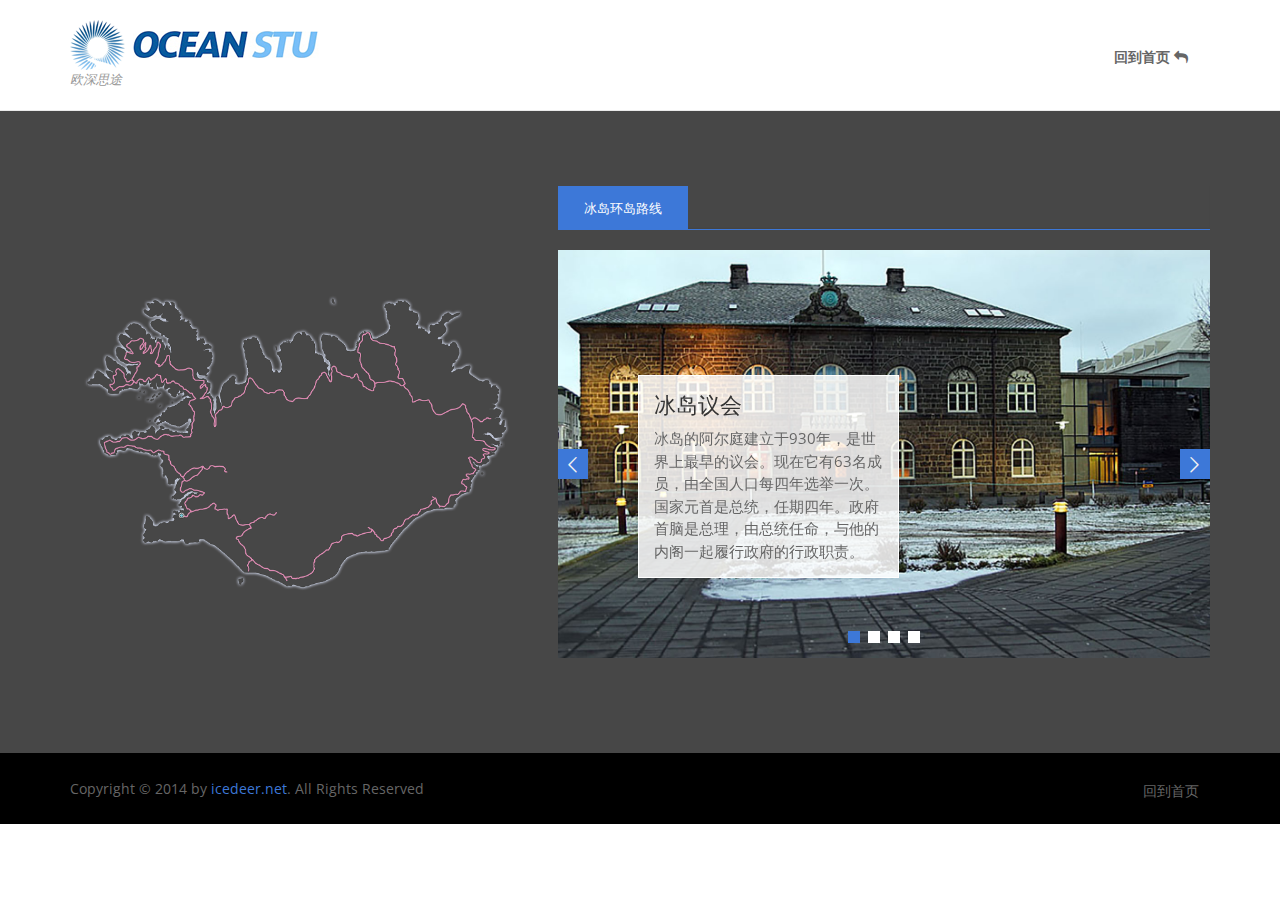
==== commit 3bf15ca2: "add iceland" ====
--- a/page-iceland.html
+++ b/page-iceland.html
@@ -42,7 +42,7 @@
 		<link href="css/skins/blue.css" rel="stylesheet">
 
 		<!-- Custom css --> 
-		<link href="css/custom.css" rel="stylesheet">
+		<link href="css/custom_iceland.css" rel="stylesheet">
 	</head>
 
 	<!-- body classes: 
@@ -119,18 +119,10 @@
 					<div class="row">
 
 						<div class="main col-md-5">
-							<div class="deutschland-map-container">
-								<div class="stuttgart"><a href="#" data-toggle="tooltip" data-placement="right" title="斯图加特"><img src="images/point_gray.jpg"></a></div>
-								<div class="berlin"><a href="#" data-toggle="tooltip" data-placement="right" title="柏林"><img src="images/point_gray.jpg"></a></div>
-								<div class="hamburg"><a href="#" data-toggle="tooltip" data-placement="right" title="汉堡"><img src="images/point_gray.jpg"></a></div>
-								<div class="frankfurt"><a href="#" data-toggle="tooltip" data-placement="right" title="法兰克福"><img src="images/point_gray.jpg"></a></div>
-								<div class="koeln"><a href="#" data-toggle="tooltip" data-placement="right" title="科隆"><img src="images/point_gray.jpg"></a></div>
-								<div class="muenchen"><a href="#" data-toggle="tooltip" data-placement="right" title="慕尼黑"><img src="images/point_gray.jpg"></a></div>
-								<div class="heidelberg"><a href="#" data-toggle="tooltip" data-placement="right" title="海德堡"><img src="images/point_gray.jpg"></a></div>
-								<div class="dresden"><a href="#" data-toggle="tooltip" data-placement="right" title="德累斯顿"><img src="images/point_gray.jpg"></a></div>
-								<div class="hanover"><a href="#" data-toggle="tooltip" data-placement="right" title="汉诺威"><img src="images/point_gray.jpg"></a></div>
-								<div class="duesseldorf"><a href="#" data-toggle="tooltip" data-placement="right" title="杜塞尔多夫"><img src="images/point_gray.jpg"></a></div>
-								<img src="images/deutschland-background.png" alt="background"></img>
+							<div class="iceland-map-container">
+								<a href="#" data-toggle="tooltip" data-placement="right" title="冰岛环岛路线">
+									<img src="images/iceland-background.jpg" alt="background"></img>
+								</a>
 							</div>
 						</div>
 
@@ -140,244 +132,38 @@
 							<div class="tabs-style-2 space-top">
 								<!-- Nav tabs -->
 								<ul class="nav nav-tabs" role="tablist" id="tab_list">
-									<li class="active"><a href="#stuttgart_tab" role="tab" data-toggle="tab">斯图加特</a></li>
-									<li><a href="#berlin_tab" role="tab" data-toggle="tab">柏林</a></li>
-									<li><a href="#hamburg_tab" role="tab" data-toggle="tab">汉堡</a></li>
-									<li><a href="#frankfurt_tab" role="tab" data-toggle="tab">法兰克福</a></li>
-									<li><a href="#koeln_tab" role="tab" data-toggle="tab">科隆</a></li>
-									<li><a href="#muenchen_tab" role="tab" data-toggle="tab">慕尼黑</a></li>
-									<li><a href="#heidelberg_tab" role="tab" data-toggle="tab">海德堡</a></li>
-									<li><a href="#dresden_tab" role="tab" data-toggle="tab">德累斯顿</a></li>
-									<li><a href="#hanover_tab" role="tab" data-toggle="tab">汉诺威</a></li>
-									<li><a href="#duesseldorf_tab" role="tab" data-toggle="tab">杜塞尔多夫</a></li>
+									<li class="active"><a href="#iceland_circle_tab" role="tab" data-toggle="tab">冰岛环岛路线</a></li>
 								</ul>
 								<!-- Tab panes -->
 								<div class="tab-content">
-									<div class="tab-pane fade in active" id="stuttgart_tab">
+									<div class="tab-pane fade in active" id="iceland_circle_tab">
 										<div class="owl-carousel content-slider-with-controls-autoplay">
 											<div class="overlay-container">
-												<img src="images/stuttgart1.jpg" alt="">
-												<div class="caption">
-													<h3 class="title">斯图加特 - 市中心</h3>
-													斯图加特的市徽是一只在金黄色原野跃立的黑色骏马，该市徽及斯图加特市名也出现在保时捷汽车的徽标上。
-												</div>
-											</div>
-											<div class="overlay-container">
-												<img src="images/stuttgart2.jpg" alt="">
-												<div class="caption">
-													<h3 class="title">斯图加特 - 王宫广场</h3>
-													斯图加特地区拥有德国范围内最密集的科学，理论，及调研机构。全德约11%的科研成果均出自这里，由此带来的利润每年达43亿欧元。共有6座夫琅禾费研究所、两座马克思-普朗克研究所、两座大学以及一座媒体学院等（斯图加特大学、霍恩海姆大学及斯图加特媒体学院），和别的科研机构坐落在这里。
-												</div>
-											</div>
-											<div class="overlay-container">
-												<img src="images/stuttgart3.jpg" alt="">
-												<div class="caption">
-													<h3 class="title">斯图加特 - 孤独宫殿</h3>
-													斯图加特的文化生活很有名，特别是斯图加特国家剧院和州立绘画馆（Staatsgalerie）。斯图加特国家剧院包括一个歌剧院和3个小剧院，表演歌剧、芭蕾舞、话剧和音乐会。
-												</div>
-											</div>
-										</div>
-									</div>
-									<div class="tab-pane fade" id="berlin_tab">
-										<div class="owl-carousel content-slider-with-controls-autoplay">
-											<div class="overlay-container">
-												<img src="images/berlin1.jpg" alt="">
-												<div class="caption">
-													<h3 class="title">柏林 - 夏洛滕堡宫</h3>
-													夏洛滕堡宫最初名为“Lietzenburg”，为意大利巴洛克式风格，由勃兰登堡选帝侯腓特烈三世的妻子索菲·夏洛特委托建筑师Arnold Nering设计。
-												</div>
-											</div>
-											<div class="overlay-container">
-												<img src="images/berlin2.jpg" alt="">
-												<div class="caption">
-													<h3 class="title">柏林 - 柏林大教堂</h3>
-													柏林大教堂（德语：Berliner Dom）是德国柏林的一座基督教路德宗教堂，位于柏林市区博物馆岛的东部，曾是德意志帝国霍亨索伦王朝的宫廷教堂。
-												</div>
-											</div>
-											<div class="overlay-container">
-												<img src="images/berlin3.jpg" alt="">
-												<div class="caption">
-													<h3 class="title">柏林 - 德国国会大厦</h3>
-													德国国会大厦 (官方名称为“帝国国会大厦大会场”，德语：Plenarbereich Reichstagsgebäude) 是位于德国首都柏林米特区的一座建筑。1894至1933年间首先是德意志帝国的帝国议会，后来在魏玛共和国时期是共和国议会的议会会址。
-												</div>
-											</div>
-										</div>
-									</div>
-									<div class="tab-pane fade" id="hamburg_tab">
-										<div class="owl-carousel content-slider-with-controls-autoplay">
-											<div class="overlay-container">
-												<img src="images/hamburg1.jpg" alt="">
-												<div class="caption">
-													<h3 class="title">汉堡</h3>
-													汉堡位于易北河与比勒河的入海口处，距离北海有110多公里。这天然的港口延伸到整个宽阔的易北河，港口主要分布在南岸，对面是城区圣保利和阿通纳。
-												</div>
-											</div>
-											<div class="overlay-container">
-												<img src="images/hamburg2.jpg" alt="">
-												<div class="caption">
-													<h3 class="title">汉堡</h3>
-													汉堡港是德国第一大港、欧洲第二大港。汉堡港的主要集装箱码头运营商为Eurogate与HHLA。
-												</div>
-											</div>
-											<div class="overlay-container">
-												<img src="images/hamburg3.jpg" alt="">
-												<div class="caption">
-													<h3 class="title">汉堡</h3>
-													汉堡建筑主要使用砖作为基本材料，而今天则主要以钢和玻璃作为主要材料。经过第二次世界大战之后汉堡城市几乎化为废墟，虽然经历了战后几十年的城市建设，今天在汉堡仍然能够找到许多旧建筑的遗迹。
-												</div>
-											</div>
-										</div>
-									</div>
-									<div class="tab-pane fade" id="frankfurt_tab">
-										<div class="owl-carousel content-slider-with-controls-autoplay">
-											<div class="overlay-container">
-												<img src="images/frankfurt1.jpg" alt="">
-												<div class="caption">
-													<h3 class="title">法兰克福</h3>
-													法兰克福（德语：Frankfurt），正式全名为美茵河畔法兰克福（Frankfurt am Main），以便与位于德国东部的奥得河畔法兰克福（Frankfurt an der Oder）区别。法兰克福位于德国西部的黑森州，是莱茵水系美茵河岸的大城，也是德国中部与西南各州人口最多的城市。
-												</div>
-											</div>
-											<div class="overlay-container">
-												<img src="images/frankfurt2.jpg" alt="">
-												<div class="caption">
-													<h3 class="title">法兰克福 - 大教堂</h3>
-													法兰克福大教堂（或称皇帝大教堂），正式全称为“圣·巴尔多禄茂 - 皇帝大教堂”（德语：Kaiserdom St. Bartholomäus）是德国城市法兰克福最重要的天主教堂，兴建于1250到1514年间的墨洛温王朝时代，属于哥特式建筑风格。
-												</div>
-											</div>
-											<div class="overlay-container">
-												<img src="images/frankfurt3.jpg" alt="">
-												<div class="caption">
-													<h3 class="title">法兰克福 - 罗马广场</h3>
-													罗马广场（Römerberg）是自中世纪以来法兰克福的市政厅广场，法兰克福老城的中心。位于美茵河铁桥以北，西侧为市政厅，南侧为老尼可拉教堂，东面200米外就是该市的发源地法兰克福主教座堂。
-												</div>
-											</div>
-										</div>
-									</div>
-									<div class="tab-pane fade" id="koeln_tab">
-										<div class="owl-carousel content-slider-with-controls-autoplay">
-											<div class="overlay-container">
-												<img src="images/koeln1.jpg" alt="">
-												<div class="caption">
-													<h3 class="title">科隆</h3>
-													科隆（德语：Köln，1919年前德语也拼写为Cöln），是德国第四大城市，是北威州最大的城市，亦是德国内陆最重要的港口之一，莱茵地区的经济文化和历史中心。
-												</div>
-											</div>
-											<div class="overlay-container">
-												<img src="images/koeln2.jpg" alt="">
-												<div class="caption">
-													<h3 class="title">科隆</h3>
-													科隆是德国最古老的大城市，它建城于罗马时代，当时的名字为“克劳蒂亚·阿格里皮娜的殖民地”（Colonia Claudia Ara Agrippinensium），这个名字来自于罗马皇后小阿格里皮娜，她是在莱茵河畔诞生的。公元50年当时的居民点被提升为城市，成为罗马帝国下日尔曼尼亚省的省会。
-												</div>
-											</div>
-											<div class="overlay-container">
-												<img src="images/koeln3.jpg" alt="">
-												<div class="caption">
-													<h3 class="title">科隆</h3>
-													科隆主教座堂（Kölner Dom，全名Hohe Domkirche St. Peter und Maria），是位于德国科隆的一座天主教主教座堂，它是科隆市毫无争议的标志性建筑物。157米高的钟楼使得它成为德国第二（仅次于乌尔姆市的乌尔姆主教座堂）、世界第三高的教堂.
-												</div>
-											</div>
-										</div>
-									</div>
-									<div class="tab-pane fade" id="muenchen_tab">
-										<div class="owl-carousel content-slider-with-controls-autoplay">
-											<div class="overlay-container">
-												<img src="images/muenchen1.jpg" alt="">
-												<div class="caption">
-													<h3 class="title">慕尼黑</h3>
-													慕尼黑（德文：München），也称明兴，是德国巴伐利亚州的首府。2010年人口为130万，是德国南部第一大城，全德国第三大城市（仅次于柏林和汉堡）；都会区人口达到270万。
-												</div>
-											</div>
-											<div class="overlay-container">
-												<img src="images/muenchen2.jpg" alt="">
-												<div class="caption">
-													<h3 class="title">慕尼黑</h3>
-													慕尼黑在所有德国城市中经济实力最为强大，在德国的3个百万以上人口城市中失业率最低（5.6 %，另2个城市是柏林和汉堡）。该市也是德国南部的经济中心
-												</div>
-											</div>
-											<div class="overlay-container">
-												<img src="images/muenchen3.jpg" alt="">
-												<div class="caption">
-													<h3 class="title">慕尼黑</h3>
-													慕尼黑是欧洲主要的文化中心之一，也是理查德·施特劳斯、卡尔·奥尔夫等许多杰出作曲家活动的领地。
-												</div>
-											</div>
-										</div>
-									</div>
-									<div class="tab-pane fade" id="heidelberg_tab">
-										<div class="owl-carousel content-slider-with-controls-autoplay">
-											<div class="overlay-container">
-												<img src="images/heidelberg1.jpg" alt="">
-												<div class="caption">
-													<h3 class="title">海德堡</h3>
-													海德堡（Heidelberg）是德国巴登-符腾堡州的城市，位于斯图加特和法兰克福之间。2002年城市方圆109平方千米内有人口140,000。
-												</div>
-											</div>
-											<div class="overlay-container">
-												<img src="images/heidelberg2.jpg" alt="">
-												<div class="caption">
-													<h3 class="title">海德堡</h3>
-													海德堡是一个充满活力的传统和现代混合体。过去它曾是科学和艺术的中心，如今的海德堡延续传统，在城市内和城市附近建有许多研究中心。
-												</div>
-											</div>
-										</div>
-									</div>
-									<div class="tab-pane fade" id="dresden_tab">
-										<div class="owl-carousel content-slider-with-controls-autoplay">
-											<div class="overlay-container">
-												<img src="images/dresden1.jpg" alt="">
-												<div class="caption">
-													<h3 class="title">德累斯顿</h3>
-													德累斯顿（德语：Dresden；意为河边森林的人们，是德国萨克森自由州的首府，德国东部重要的文化、政治和经济中心。它位于德国的东南方，易北河谷地，南面离捷克边界仅30公里，距捷克首都布拉格150公里，北面距离德国首都柏林200公里，离西北方萨克森州另一个大城市莱比锡100公里。
-												</div>
-											</div>
-											<div class="overlay-container">
-												<img src="images/dresden2.jpg" alt="">
-												<div class="caption">
-													<h3 class="title">德累斯顿</h3>
-													由于地处狭窄的河谷，德累斯顿的气候类似于德国南部，比德国东部大部分地方温暖。2002年德累斯顿列为欧洲绿化最好的大城市：三分之一地区被森林覆盖。“大花园”（Großer Garten）是该市最大的城市公园。
-												</div>
-											</div>
-											<div class="overlay-container">
-												<img src="images/dresden3.jpg" alt="">
-												<div class="caption">
-													<h3 class="title">德累斯顿</h3>
-													历史上曾经有60年的时间，德累斯顿都会区（含附近郊区）是仅次于柏林、汉堡和科隆的德国第四大都市区。
-												</div>
-											</div>
-										</div>
-									</div>
-									<div class="tab-pane fade" id="hanover_tab">
-										<div class="owl-carousel content-slider-with-controls-autoplay">
-											<div class="overlay-container">
-												<img src="images/hanover1.jpg" alt="">
-												<div class="caption">
-													<h3 class="title">汉诺威</h3>
-													汉诺威（德语：Hannover）位于莱纳河畔，德国下萨克森州的首府，位于北德平原和中德山地的相交处，既处于德国南北和东西铁路干线的交叉口，又濒临中德运河，是个水陆辐辏的交通枢纽。汉诺威是工业制造业高度发达的城市，是德国的汽车、机械、电子等产业中心。
-												</div>
-											</div>
-										</div>
-									</div>
-									<div class="tab-pane fade" id="duesseldorf_tab">
-										<div class="owl-carousel content-slider-with-controls-autoplay">
-											<div class="overlay-container">
-												<img src="images/duesseldorf1.jpg" alt="">
-												<div class="caption">
-													<h3 class="title">杜塞尔多夫</h3>
-													杜塞尔多夫（德语：Düsseldorf），是德国北莱茵-威斯特法伦州首府，位于莱茵河畔。杜塞尔多夫市区人口约58万人，是德国广告、服装和通讯业的重要城市。
-												</div>
-											</div>
-											<div class="overlay-container">
-												<img src="images/duesseldorf2.jpg" alt="">
-												<div class="caption">
-													<h3 class="title">杜塞尔多夫</h3>
-													杜塞尔多夫是德国重要的广告、服装和通讯业中心。德国四大通讯公司中，沃达丰和E-Plus都位于杜塞尔多夫，导致杜塞尔多夫于德国手机市场居于领导地位。
-												</div>
-											</div>
-											<div class="overlay-container">
-												<img src="images/duesseldorf3.jpg" alt="">
-												<div class="caption">
-													<h3 class="title">杜塞尔多夫</h3>
-													当罗马帝国正向整个欧洲巩固其地位之时，一些日耳曼族群定居在莱茵河东岸沼泽之地[9]。到了七至八世纪时，已经有耕作和捕鱼为生的部落在杜塞尔河流入莱茵河之处出现，杜塞尔多夫就此开始发展。
+												<img src="images/iceland1.jpg" alt="">
+												<div class="caption">
+													<h3 class="title">冰岛议会</h3>
+													冰岛的阿尔庭建立于930年，是世界上最早的议会。现在它有63名成员，由全国人口每四年选举一次。国家元首是总统，任期四年。政府首脑是总理，由总统任命，与他的内阁一起履行政府的行政职责。
+												</div>
+											</div>
+											<div class="overlay-container">
+												<img src="images/iceland2.jpg" alt="">
+												<div class="caption">
+													<h3 class="title">冰岛神瀑</h3>
+													冰岛不仅是第四纪冰帽的中心，而且高原上仍有现代冰川分布，主要是盾形的冰帽冰川，也有少量的冰斗冰川，面积占全岛的11.5％。主要有瓦特纳冰原，朗格冰原，霍夫斯冰原及米达冰川，其中瓦特纳冰原面积达8450平方千米，厚度在几百米到2千米之间，是除南极和格陵兰之外世界最大的冰川。
+												</div>
+											</div>
+											<div class="overlay-container">
+												<img src="images/iceland3.jpg" alt="">
+												<div class="caption">
+													<h3 class="title">雷克雅未克</h3>
+													雷克雅未克位于法赫萨湾南部，是斯堪地那维亚北欧岛国冰岛的首都，亦是冰岛最大的城市。雷克雅未克地理上非常接近北极圈，其纬度64°08'N，是全世界最北的首都。
+												</div>
+											</div>
+											<div class="overlay-container">
+												<img src="images/iceland4.jpg" alt="">
+												<div class="caption">
+													<h3 class="title">议会旧址国家公园</h3>
+													议会旧址国家公园（Thingvellir），位于冰岛西南部，首都东部50千米处，公元930年冰岛早期移民在此处举行第一次全国“人民代表大会”，成立了世界上最早的由民主方式选举出来的议会和第一部冰岛宪法。这儿风景优美，以欧亚和美洲两大板块的断裂谷地和纯净幽深的议会湖而著名世界。此公园也是世界文化和自然遗产风景胜地。
 												</div>
 											</div>
 										</div>
@@ -468,7 +254,7 @@
 		<script type="text/javascript" src="js/template.js"></script>
 
 		<!-- Custom Scripts -->
-		<script type="text/javascript" src="js/custom_second.js"></script>
+		<script type="text/javascript" src="js/custom_iceland.js"></script>
 
 	</body>
 </html>--- a/css/custom_iceland.css
+++ b/css/custom_iceland.css
@@ -0,0 +1,12 @@
+html, body {
+    max-width: 100%;
+    overflow-x: hidden;
+}
+
+.second-page-body {
+	background-color: #474747;
+}
+
+.iceland-map-container {
+	margin-top: 130px;
+}